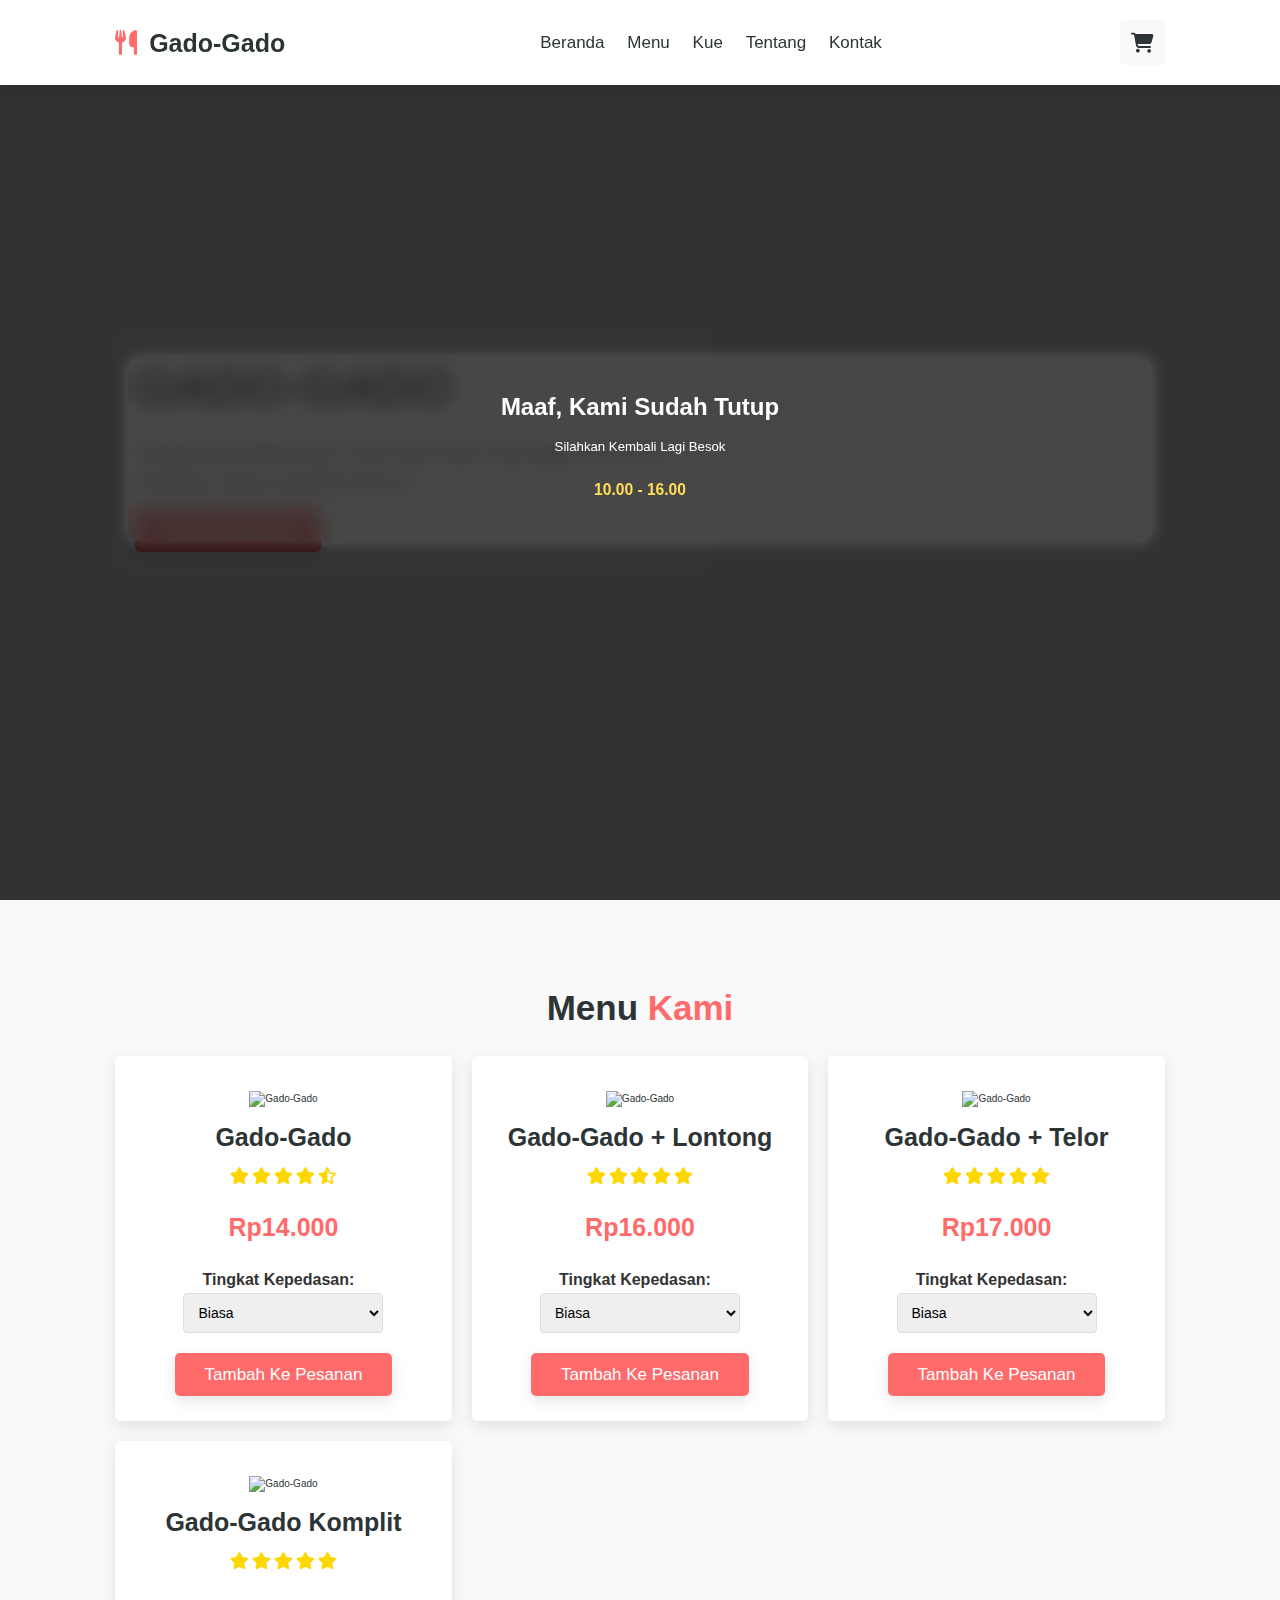
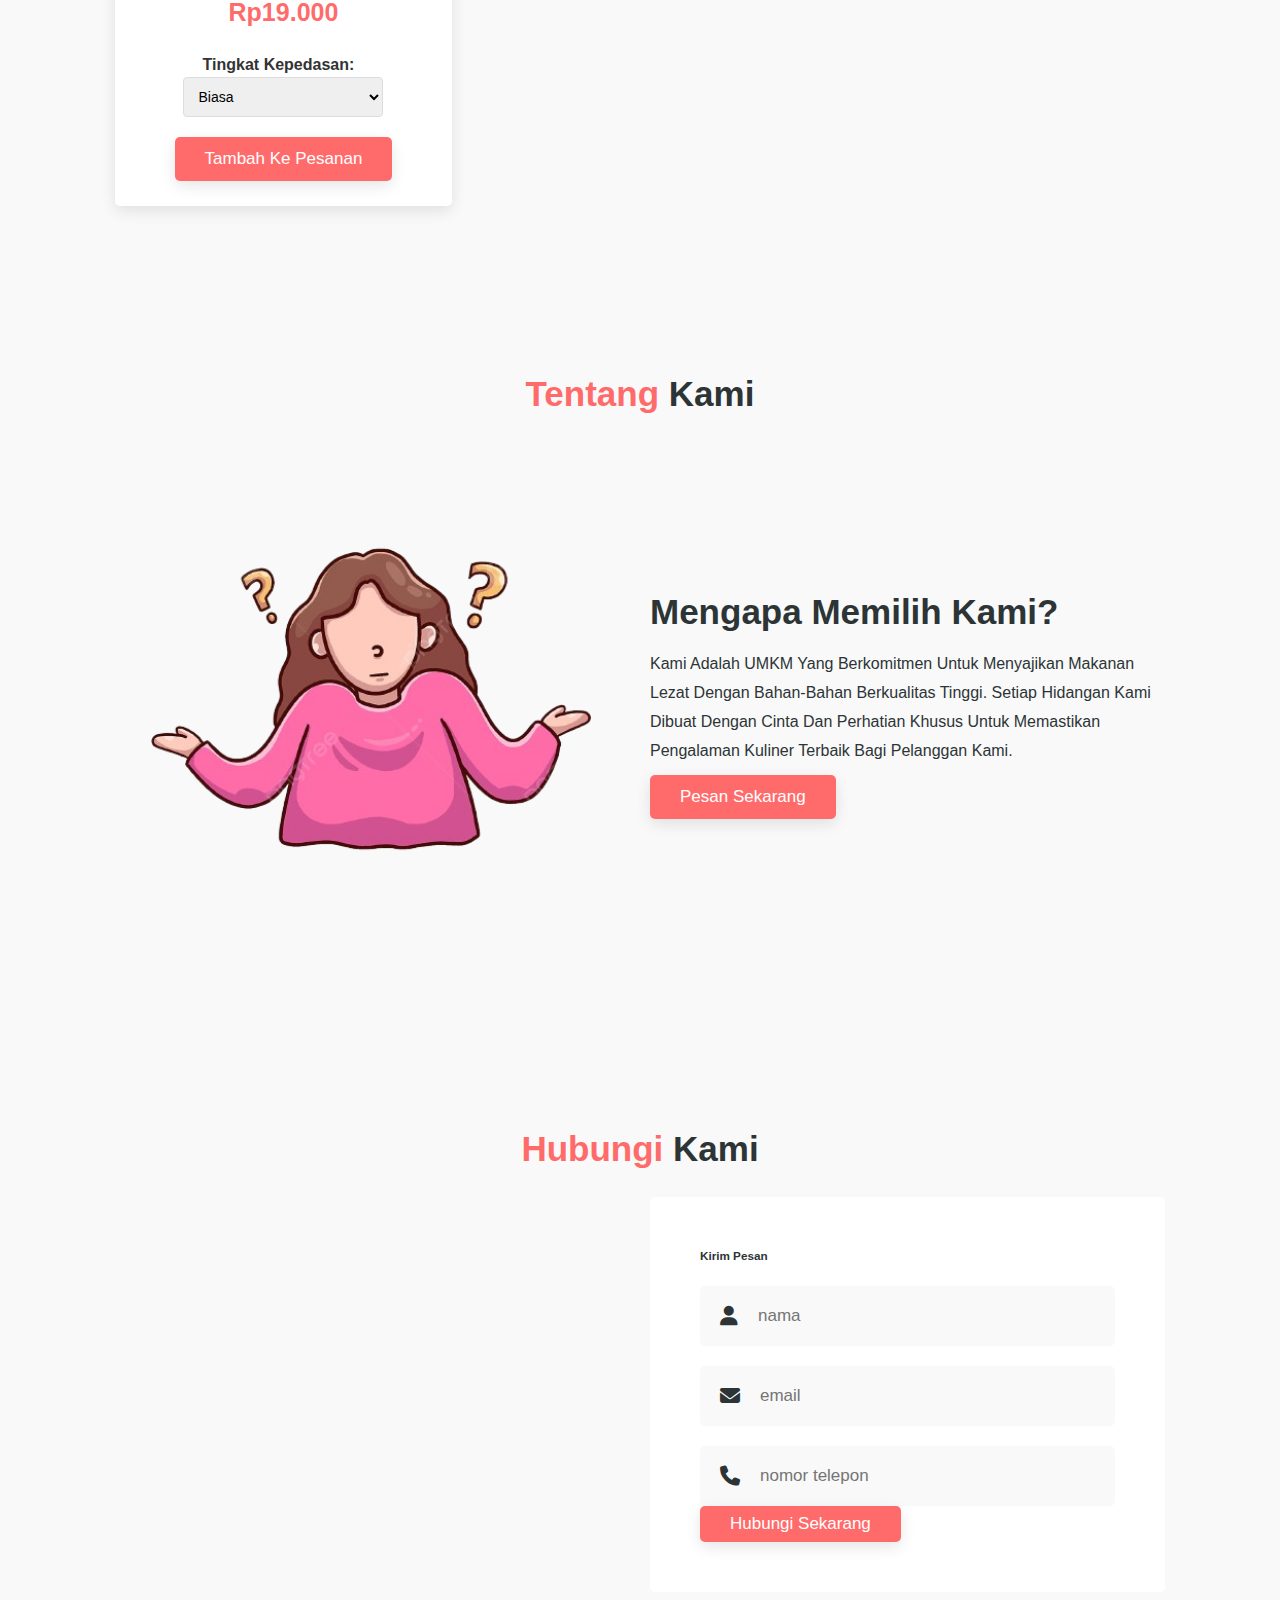
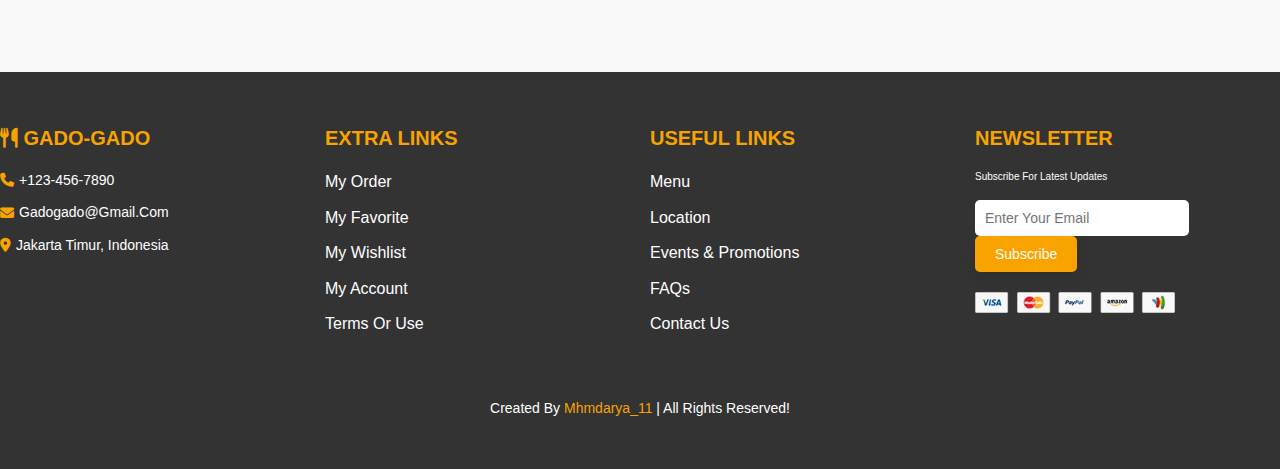
==== index.html @ 9bbdeed0 "update" ====
<!DOCTYPE html>
<html lang="id">
<head>
    <meta charset="UTF-8">
    <meta name="viewport" content="width=device-width, initial-scale=1.0">
    <title>Pesan Makanan via WhatsApp</title>
    <link rel="stylesheet" href="https://cdnjs.cloudflare.com/ajax/libs/font-awesome/6.5.1/css/all.min.css">
    <link rel="stylesheet" href="css/style.css">
</head>
<body>

    <div id="overlay" style="display: none; position: fixed; top: 0; left: 0; width: 100%; height: 100%; background: rgba(0, 0, 0, 0.8); z-index: 1000;">
        <div id="closed-message" style="position: absolute; top: 50%; left: 50%; transform: translate(-50%, -50%); text-align: center; color: white; padding: 30px; border-radius: 10px; background-color: rgba(255, 255, 255, 0.1); backdrop-filter: blur(10px); max-width: 90%; box-shadow: 0px 0px 15px rgba(255, 255, 255, 0.2);">
            <h2 style="font-size: 2em; margin-bottom: 10px;">Maaf, Kami sudah tutup</h2>
            <p style="font-size: 1.1em; margin-bottom: 20px;">Silahkan kembali lagi besok</p>
            <p style="font-size: 1.3em; font-weight: bold; color: #ffdd57; margin-bottom: 10px;">10.00 - 16.00</p>
        </div>
    </div>
    
    <header class="header">
        <a href="#" class="logo"> <i class="fas fa-utensils"></i> Gado-Gado </a>

        <nav class="navbar">
            <a href="#home">beranda</a>
            <a href="#menu">menu</a>
            <a href="kue.html">kue</a>
            <a href="#about">tentang</a>
            <a href="#contact">kontak</a>
        </nav>

        <div class="icons">
            <div id="menu-btn" class="fas fa-bars"></div>
            <div id="cart-btn" class="fas fa-shopping-cart"></div>
        </div>
    </header>

    <section class="home" id="home">
        <div class="content">
            <h3>Gado-Gado</h3>
            <p>
                "Bingung mau makan apa? Coba Gado-Gado yang segar dan penuh cita rasa, solusi lezat buat hari ini!
            </p>
            <a href="#menu" class="btn">pesan sekarang</a>
        </div>
    </section>

    <section class="menu" id="menu">
        <h1 class="heading"> menu <span>kami</span> </h1>
        <div class="box-container">
            <div class="box">
                <img src="https://akcdn.detik.net.id/visual/2017/10/18/fedd2600-3d99-4202-9dd0-6f33c12f75a2_169.jpg?w=720&q=90" alt="Gado-gado">
                <h3>gado-gado</h3>
                <div class="stars">
                    <i class="fas fa-star"></i>
                    <i class="fas fa-star"></i>
                    <i class="fas fa-star"></i>
                    <i class="fas fa-star"></i>
                    <i class="far fa-star-half-alt"></i>
                </div>
                <div class="price">Rp14.000</div>
                <div class="spicy-level">
                    <label for="gado-gado-spicy" class="spicy-label">Tingkat Kepedasan:</label>
                    <select id="gado-gado-spicy" class="spicy-select">
                        <option value="Biasa">Biasa</option>
                        <option value="Sedang">Sedang</option>
                        <option value="Pedas">Pedas</option>
                    </select>
                </div>
                <a class="btn" onclick="addToOrder('Gado-gado', 14000, 'gado-gado-spicy')">tambah ke pesanan</a>
            </div>

            

            

            <div class="box">
                <img src="https://akcdn.detik.net.id/visual/2017/10/18/fedd2600-3d99-4202-9dd0-6f33c12f75a2_169.jpg?w=720&q=90" alt="Gado-gado">
                <h3>gado-gado + lontong</h3>
                <div class="stars">
                    <i class="fas fa-star"></i>
                    <i class="fas fa-star"></i>
                    <i class="fas fa-star"></i>
                    <i class="fas fa-star"></i>
                    <i class="fas fa-star"></i>
                </div>
                <div class="price">Rp16.000</div>
                <div class="spicy-level">
                    <label for="gado-gado-lontong-spicy" class="spicy-label">Tingkat Kepedasan:</label>
                    <select id="gado-gado-lontong-spicy" class="spicy-select">
                        <option value="Biasa">Biasa</option>
                        <option value="Sedang">Sedang</option>
                        <option value="Pedas">Pedas</option>
                    </select>
                </div>
                <a class="btn" onclick="addToOrder('Gado-gado + lontong', 16000, 'gado-gado-lontong-spicy')">tambah ke pesanan</a>
            </div>


            <div class="box">
                <img src="https://akcdn.detik.net.id/visual/2017/10/18/fedd2600-3d99-4202-9dd0-6f33c12f75a2_169.jpg?w=720&q=90" alt="Gado-gado">
                <h3>gado-gado + telor</h3>
                <div class="stars">
                    <i class="fas fa-star"></i>
                    <i class="fas fa-star"></i>
                    <i class="fas fa-star"></i>
                    <i class="fas fa-star"></i>
                    <i class="fas fa-star"></i>
                </div>
                <div class="price">Rp17.000</div>
                <div class="spicy-level">
                    <label for="gado-gado-telor-spicy" class="spicy-label">Tingkat Kepedasan:</label>
                    <select id="gado-gado-telor-spicy" class="spicy-select">
                        <option value="Biasa">Biasa</option>
                        <option value="Sedang">Sedang</option>
                        <option value="Pedas">Pedas</option>
                    </select>
                </div>
                <a class="btn" onclick="addToOrder('Gado-gado + telor', 17000, 'gado-gado-telor-spicy')">tambah ke pesanan</a>
            </div>


            <div class="box">
                <img src="https://akcdn.detik.net.id/visual/2017/10/18/fedd2600-3d99-4202-9dd0-6f33c12f75a2_169.jpg?w=720&q=90" alt="Gado-gado">
                <h3>gado-gado komplit</h3>
                <div class="stars">
                    <i class="fas fa-star"></i>
                    <i class="fas fa-star"></i>
                    <i class="fas fa-star"></i>
                    <i class="fas fa-star"></i>
                    <i class="fas fa-star"></i>
                </div>
                <div class="price">Rp19.000</div>
                <div class="spicy-level">
                    <label for="gado-gado-komplit-spicy" class="spicy-label">Tingkat Kepedasan:</label>
                    <select id="gado-gado-komplit-spicy" class="spicy-select">
                        <option value="Biasa">Biasa</option>
                        <option value="Sedang">Sedang</option>
                        <option value="Pedas">Pedas</option>
                    </select>
                </div>
                <a class="btn" onclick="addToOrder('Gado-gado komplit', 19000, 'gado-gado-komplit-spicy')">tambah ke pesanan</a>
            </div>            
            
        </div>
    </section>

    <section class="about" id="about">
        <h1 class="heading"> <span>tentang</span> kami </h1>
        <div class="row">
            <div class="image">
                <img src="images/why.png" alt="Tentang Kami">
            </div>
            <div class="content">
                <h3>mengapa memilih kami?</h3>
                <p>Kami adalah UMKM yang berkomitmen untuk menyajikan makanan lezat dengan bahan-bahan berkualitas tinggi. Setiap hidangan kami dibuat dengan cinta dan perhatian khusus untuk memastikan pengalaman kuliner terbaik bagi pelanggan kami.</p>
                <a href="#menu" class="btn">pesan sekarang</a>
            </div>
        </div>
    </section>

    <section class="contact" id="contact">
        <h1 class="heading"> <span>hubungi</span> kami </h1>
        <div class="row">
            <iframe class="map" src="https://www.google.com/maps/embed?pb=!1m18!1m12!1m3!1d991.3776062669901!2d106.86660892838218!3d-6.327839999602199!2m3!1f0!2f0!3f0!3m2!1i1024!2i768!4f13.1!3m3!1m2!1s0x2e69ed087a8f612b%3A0xa5cb6192032db072!2sJl.%20H.%20Marjuki%2040-66%2C%20RT.9%2FRW.8%2C%20Susukan%2C%20Kec.%20Ciracas%2C%20Kota%20Jakarta%20Timur%2C%20Daerah%20Khusus%20Ibukota%20Jakarta%2013750!5e0!3m2!1sid!2sid!4v1731489256980!5m2!1sid!2sid" allowfullscreen="" loading="lazy"></iframe>
            <form action="">
                <h3>kirim pesan</h3>
                <div class="inputBox">
                    <span class="fas fa-user"></span>
                    <input type="text" placeholder="nama">
                </div>
                <div class="inputBox">
                    <span class="fas fa-envelope"></span>
                    <input type="email" placeholder="email">
                </div>
                <div class="inputBox">
                    <span class="fas fa-phone"></span>
                    <input type="number" placeholder="nomor telepon">
                </div>
                <input type="submit" value="hubungi sekarang" class="btn">
            </form>
        </div>
    </section>

    <div id="order-modal" class="modal">
        <div class="modal-content">
            <h2>Ringkasan Pesanan</h2>
            <div id="order-summary"></div>
            <input type="text" id="customer-name" placeholder="Masukkan nama Anda" required>
            <button id="send-order" class="btn">Kirim Pesanan</button>
        </div>
    </div>

    <!-- Modal Notifikasi -->
    <div id="notification-modal" class="modal" style="display: none;">
        <div class="modal-content">
            <p>Apakah Anda yakin ingin mengirim pesanan ini?</p>
            <button id="confirm-send" class="confirm-button">Ya, Kirim</button>
            <button id="cancel-send" class="cancel-button">Batal</button>
        </div>
    </div>

    <section class="footer">

        <div class="box-container">

            <div class="box">
                <h3><i class="fas fa-utensils"></i> Gado-Gado</h3>
                <a href="#" class="links"> <i class="fas fa-phone"></i> +123-456-7890</a>
                <a href="#" class="links"> <i class="fas fa-envelope"></i> gadogado@gmail.com</a>
                <a href="#" class="links"> <i class="fas fa-map-marker-alt"></i> Jakarta Timur, Indonesia</a>
            </div>

            <div class="box">
                <h3>extra links</h3>
                <a href="#">my order</a>
                <a href="#">my favorite</a>
                <a href="#">my wishlist</a>
                <a href="#">my account</a>
                <a href="#">terms or use</a>
            </div>

            <div class="box">
                <h3>useful links</h3>
                <a href="#">menu</a>
                <a href="#">location</a>
                <a href="#">events & promotions</a>
                <a href="#">FAQs</a>
                <a href="#">contact us</a>
            </div>

            <div class="box">
                <h3>newsletter</h3>
                <p>subscribe for latest updates</p>
                <form action="">
                    <input type="email" placeholder="enter your email">
                    <input type="submit" value="subscribe" class="btn">
                </form>
                <img src="images/payment.png" class="payment" alt="">
            </div>

        </div>

        <div class="credit"> created by <span>mhmdarya_11</span> | all rights reserved! </div>

    </section>


   <script src="js/script.js"></script>

</body>
</html>
---- css/style.css ----
:root {
    --primary-color: #ff6b6b;
    --secondary-color: #4ecdc4;
    --text-color: #2d3436;
    --bg-color: #f9f9f9;
    --white: #ffffff;
    --box-shadow: 0 0.5rem 1.5rem rgba(0, 0, 0, 0.1);
}

* {
    font-family: 'Poppins', sans-serif;
    margin: 0;
    padding: 0;
    box-sizing: border-box;
    outline: none;
    border: none;
    text-decoration: none;
    text-transform: capitalize;
    transition: all 0.2s linear;
}

html {
    font-size: 62.5%;
    overflow-x: hidden;
    scroll-behavior: smooth;
    scroll-padding-top: 6.5rem;
}

body {
    background: var(--bg-color);
    color: var(--text-color);
    line-height: 1.6;
}

section {
    padding: 8rem 9%;
}

.heading {
    text-align: center;
    font-size: 3.5rem;
    padding-bottom: 2rem;
    color: var(--text-color);
}

.heading span {
    color: var(--primary-color);
}

.btn {
    display: inline-block;
    padding: 0.8rem 3rem;
    font-size: 1.7rem;
    color: var(--white);
    background: var(--primary-color);
    border-radius: 0.5rem;
    cursor: pointer;
    box-shadow: var(--box-shadow);
}

.btn:hover {
    background: var(--secondary-color);
    letter-spacing: 0.1rem;
}

.header {
    position: fixed;
    top: 0;
    left: 0;
    right: 0;
    z-index: 1000;
    background: var(--white);
    box-shadow: var(--box-shadow);
    display: flex;
    align-items: center;
    justify-content: space-between;
    padding: 2rem 9%;
}

.header .logo {
    font-size: 2.5rem;
    font-weight: bolder;
    color: var(--text-color);
}

.header .logo i {
    color: var(--primary-color);
    padding-right: 0.5rem;
}

.header .navbar a {
    font-size: 1.7rem;
    color: var(--text-color);
    margin-left: 2rem;
}

.header .navbar a:hover {
    color: var(--primary-color);
}

.header .icons div {
    height: 4.5rem;
    width: 4.5rem;
    line-height: 4.5rem;
    font-size: 2rem;
    background: var(--bg-color);
    color: var(--text-color);
    border-radius: 0.5rem;
    margin-left: 0.3rem;
    cursor: pointer;
    text-align: center;
}

.header .icons div:hover {
    color: var(--white);
    background: var(--primary-color);
}

#menu-btn {
    display: none;
}

.home {
    display: flex;
    align-items: center;
    min-height: 100vh;
    background: url('https://img.freepik.com/premium-photo/cooking-banner-background-with-spices-vegetables-top-view-free-space-your-text_187166-44335.jpg') no-repeat;
    background-size: cover;
    background-position: center;
}

.home .content {
    max-width: 60rem;
    padding: 2rem;
    background: rgba(255, 255, 255, 0.8);
    border-radius: 1rem;
}

.home .content h3 {
    font-size: 5rem;
    color: var(--text-color);
    text-transform: uppercase;
}

.home .content p {
    font-size: 1.7rem;
    color: var(--text-color);
    padding: 1rem 0;
    line-height: 1.8;
}

.menu .box-container {
    display: grid;
    grid-template-columns: repeat(auto-fit, minmax(30rem, 1fr));
    gap: 2rem;
}

.menu .box-container .box {
    background: var(--white);
    border-radius: 0.5rem;
    box-shadow: var(--box-shadow);
    padding: 2.5rem;
    text-align: center;
}

.menu .box-container .box:hover {
    transform: translateY(-1rem);
}

.menu .box-container .box img {
    height: 15rem;
    margin: 1rem 0;
}

.menu .box-container .box h3 {
    font-size: 2.5rem;
    color: var(--text-color);
}

.menu .box-container .box .stars {
    padding: 1rem 0;
}

.menu .box-container .box .stars i {
    font-size: 1.7rem;
    color: gold;
}

.menu .box-container .box .price {
    font-size: 2.5rem;
    color: var(--primary-color);
    font-weight: bolder;
    margin: 1rem 0;
}

.about .row {
    display: flex;
    flex-wrap: wrap;
    gap: 2rem;
    align-items: center;
}

.about .row .image {
    flex: 1 1 45rem;
}

.about .row .image img {
    width: 100%;
    border-radius: 0.5rem;
}

.about .row .content {
    flex: 1 1 45rem;
}

.about .row .content h3 {
    font-size: 3.5rem;
    color: var(--text-color);
}

.about .row .content p {
    font-size: 1.6rem;
    color: var(--text-color);
    padding: 1rem 0;
    line-height: 1.8;
}

.contact .row {
    display: flex;
    flex-wrap: wrap;
    gap: 2rem;
}

.contact .row .map {
    flex: 1 1 45rem;
    width: 100%;
    border-radius: 0.5rem;
}

.contact .row form {
    flex: 1 1 45rem;
    background: var(--white);
    border-radius: 0.5rem;
    padding: 5rem;
}

.contact .row form .inputBox {
    display: flex;
    align-items: center;
    margin-top: 2rem;
    background: var(--bg-color);
    border-radius: 0.5rem;
}

.contact .row form .inputBox span {
    color: var(--text-color);
    font-size: 2rem;
    padding-left: 2rem;
}

.contact .row form .inputBox input {
    width: 100%;
    padding: 2rem;
    font-size: 1.7rem;
    color: var(--text-color);
    text-transform: none;
    background: none;
}

.modal {
    display: none;
    position: fixed;
    z-index: 1001;
    left: 0;
    top: 0;
    width: 100%;
    height: 100%;
    overflow: auto;
    background-color: rgba(0,0,0,0.4);
}

.modal-content {
    background-color: var(--white);
    margin: 15% auto;
    padding: 2rem;
    border-radius: 0.5rem;
    box-shadow: var(--box-shadow);
    width: 80%;
    max-width: 50rem;
}

#order-summary {
    margin-bottom: 2rem;
}

#customer-name {
    width: 100%;
    padding: 1rem;
    margin-bottom: 1rem;
    border: 1px solid #ddd;
    border-radius: 0.5rem;
    font-size: 1.6rem;
}

#send-order {
    width: 100%;
    padding: 1rem;
    background-color: var(--primary-color);
    color: var(--white);
    border: none;
    border-radius: 0.5rem;
    cursor: pointer;
    font-size: 1.6rem;
}

#send-order:hover {
    background-color: var(--secondary-color);
}

@media (max-width: 991px) {
    html {
        font-size: 55%;
    }
    .header {
        padding: 2rem;
    }
    section {
        padding: 2rem;
    }
}

@media (max-width: 768px) {
    #menu-btn {
        display: inline-block;
    }
    .header .navbar {
        position: absolute;
        top: 110%;
        right: -110%;
        width: 30rem;
        box-shadow: var(--box-shadow);
        border-radius: 0.5rem;
        background: var(--white);
    }
    .header .navbar.active {
        right: 2rem;
        transition: 0.4s linear;
    }
    .header .navbar a {
        font-size: 2rem;
        margin: 2rem 2.5rem;
        display: block;
    }
    .home .content {
        text-align: center;
    }
}

@media (max-width: 450px) {
    html {
        font-size: 50%;
    }
}

.modal {
display: none;
position: fixed;
top: 0;
left: 0;
width: 100%;
height: 100%;
background-color: rgba(0, 0, 0, 0.5);
z-index: 1000;
}

.modal-content {
background-color: white;
padding: 20px;
border-radius: 8px;
text-align: center;
max-width: 400px;
width: 100%;
}

.button-container {
margin-top: 20px;
display: flex;
justify-content: space-around;
}

.confirm-button {
background-color: #28a745;
color: white;
border: none;
padding: 10px 20px;
border-radius: 4px;
cursor: pointer;
font-size: 16px;
}

.confirm-button:hover {
background-color: #218838;
}

.cancel-button {
background-color: #dc3545;
color: white;
border: none;
padding: 10px 20px;
border-radius: 4px;
cursor: pointer;
font-size: 16px;
}

.cancel-button:hover {
background-color: #c82333;
}


/* Spicy Level Container */
.spicy-level {
margin: 20px 0;
font-family: 'Poppins', sans-serif;
}

/* Label */
.spicy-label {
font-size: 16px;
color: #333;
margin-right: 10px;
font-weight: 600;
}

/* Select Box */
.spicy-select {
font-size: 14px;
padding: 10px;
border-radius: 4px;
border: 1px solid #ddd;
width: 200px;
cursor: pointer;
transition: all 0.3s ease;
}

.spicy-select:hover {
border-color: #888;
}

.spicy-select:focus {
outline: none;
border-color: #5cb85c;
}

/* Option Styles */
.spicy-select option {
padding: 10px;
font-size: 14px;
}



/* Footer Section */
.footer {
background-color: #333;
color: #fff;
padding: 50px 0;
font-family: 'Poppins', sans-serif;
text-align: center;
}

.footer .box-container {
display: flex;
justify-content: space-between;
flex-wrap: wrap;
gap: 20px;
margin-bottom: 30px;
}

.footer .box {
flex: 1 1 250px;
margin-bottom: 20px;
text-align: left;
}

.footer .box h3 {
font-size: 20px;
margin-bottom: 15px;
font-weight: 600;
text-transform: uppercase;
color: #f8a300;
}

.footer .box a {
color: #fff;
font-size: 16px;
text-decoration: none;
margin-bottom: 10px;
display: block;
transition: color 0.3s ease;
}

.footer .box a:hover {
color: #f8a300;
}

.footer .box .links {
font-size: 14px;
display: flex;
align-items: center;
gap: 5px;
}

.footer .box .links i {
color: #f8a300;
}

.footer .box form {
margin-top: 15px;
}

.footer .box input[type="email"] {
width: 70%;
padding: 10px;
margin-right: 10px;
border: none;
border-radius: 5px;
font-size: 14px;
}

.footer .box input[type="submit"] {
padding: 10px 20px;
background-color: #f8a300;
color: #fff;
border: none;
border-radius: 5px;
font-size: 14px;
cursor: pointer;
transition: background-color 0.3s ease;
}

.footer .box input[type="submit"]:hover {
background-color: #ffb74d;
}

.footer .payment {
margin-top: 20px;
width: 100%;
max-width: 200px;
}

.footer .credit {
margin-top: 30px;
font-size: 14px;
color: #fff;
}

.footer .credit span {
color: #f8a300;
}

/* Responsive Design */
@media (max-width: 768px) {
.footer .box-container {
flex-direction: column;
align-items: center;
}

.footer .box {
text-align: center;
margin-bottom: 20px;
}

.footer .box input[type="email"] {
width: 100%;
margin-bottom: 10px;
}

.footer .box input[type="submit"] {
width: 100%;
}
}


/* Overlay Styling */
#overlay {
display: none; /* Hidden by default */
position: fixed;
top: 0;
left: 0;
width: 100vw;
height: 100vh;
background: rgba(0, 0, 0, 0.85);
z-index: 9999;
pointer-events: all; /* Block interactions */
}

#closed-message {
position: absolute;
top: 50%;
left: 50%;
transform: translate(-50%, -50%);
text-align: center;
color: #fff;
background: rgba(0, 0, 0, 0.9);
padding: 30px;
border-radius: 8px;
font-size: 1.2em;
width: 80%;
max-width: 400px;
box-shadow: 0px 4px 8px rgba(0, 0, 0, 0.3);
}
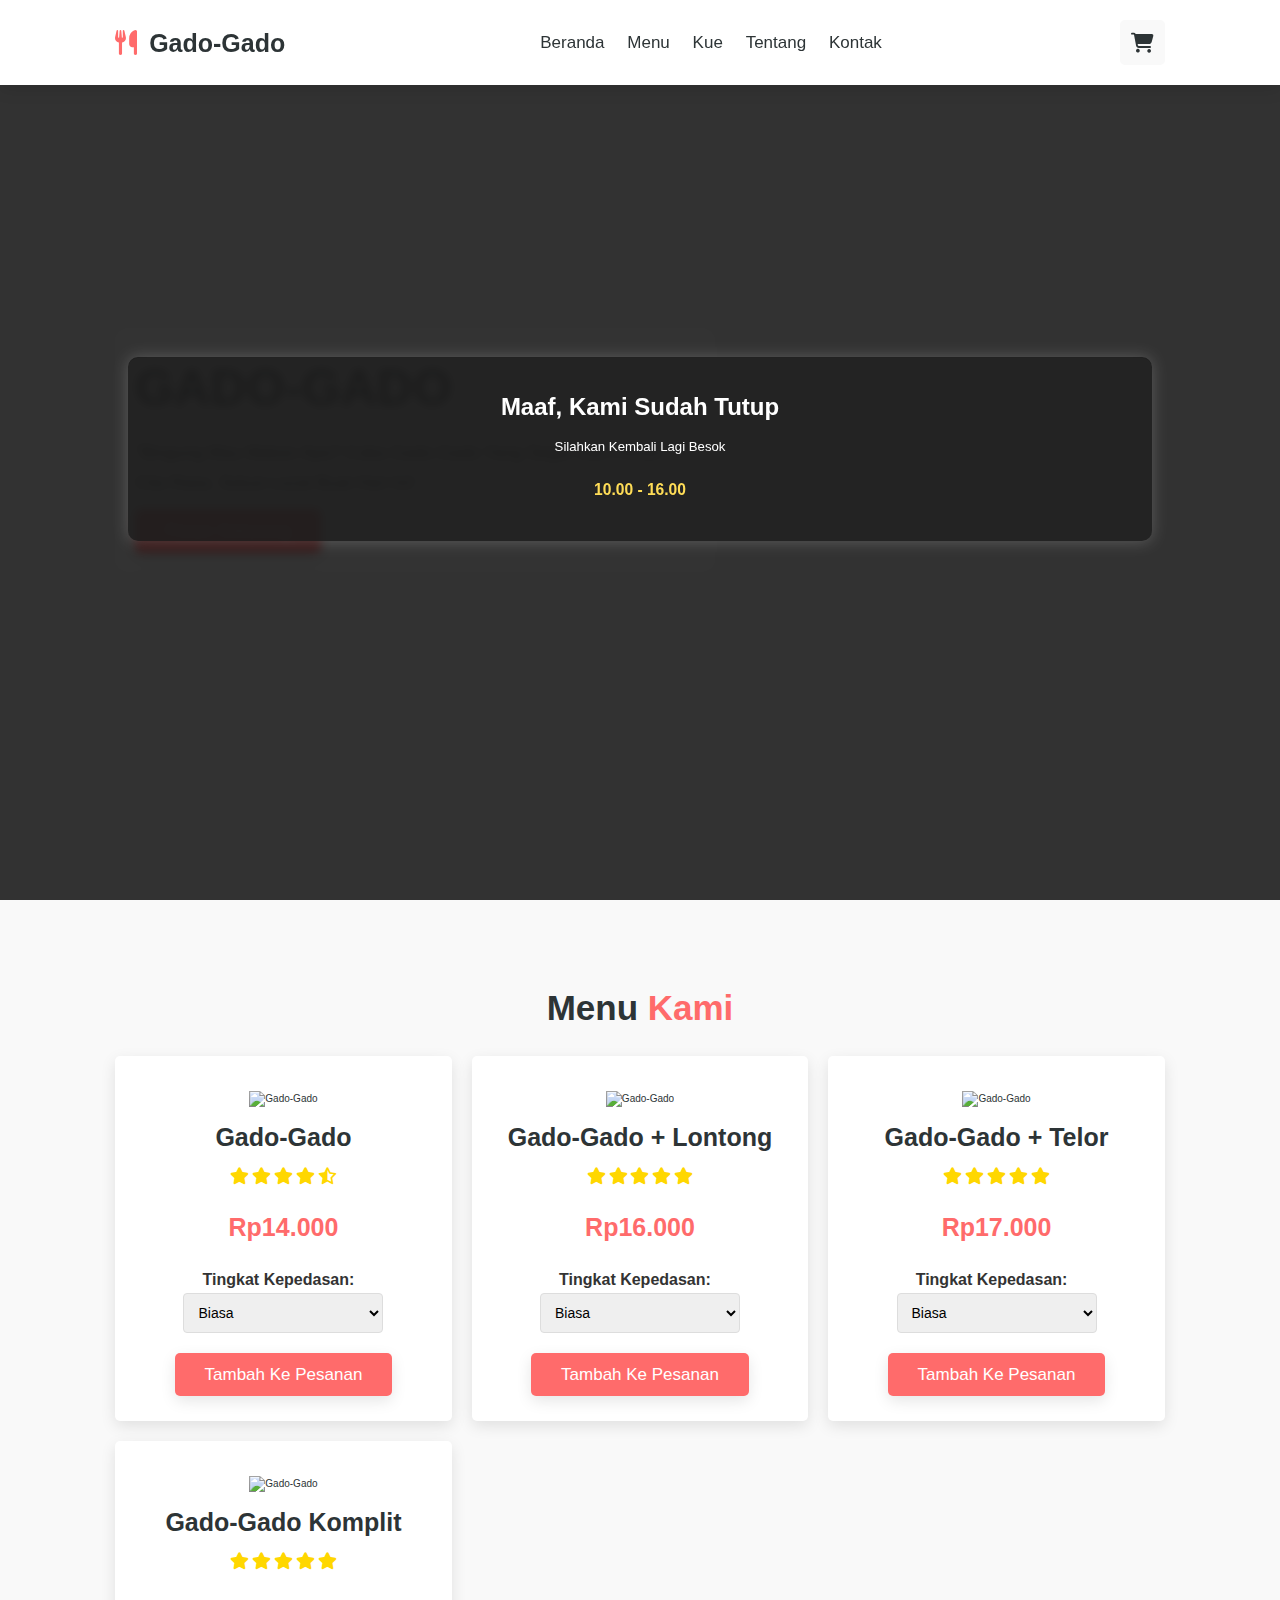
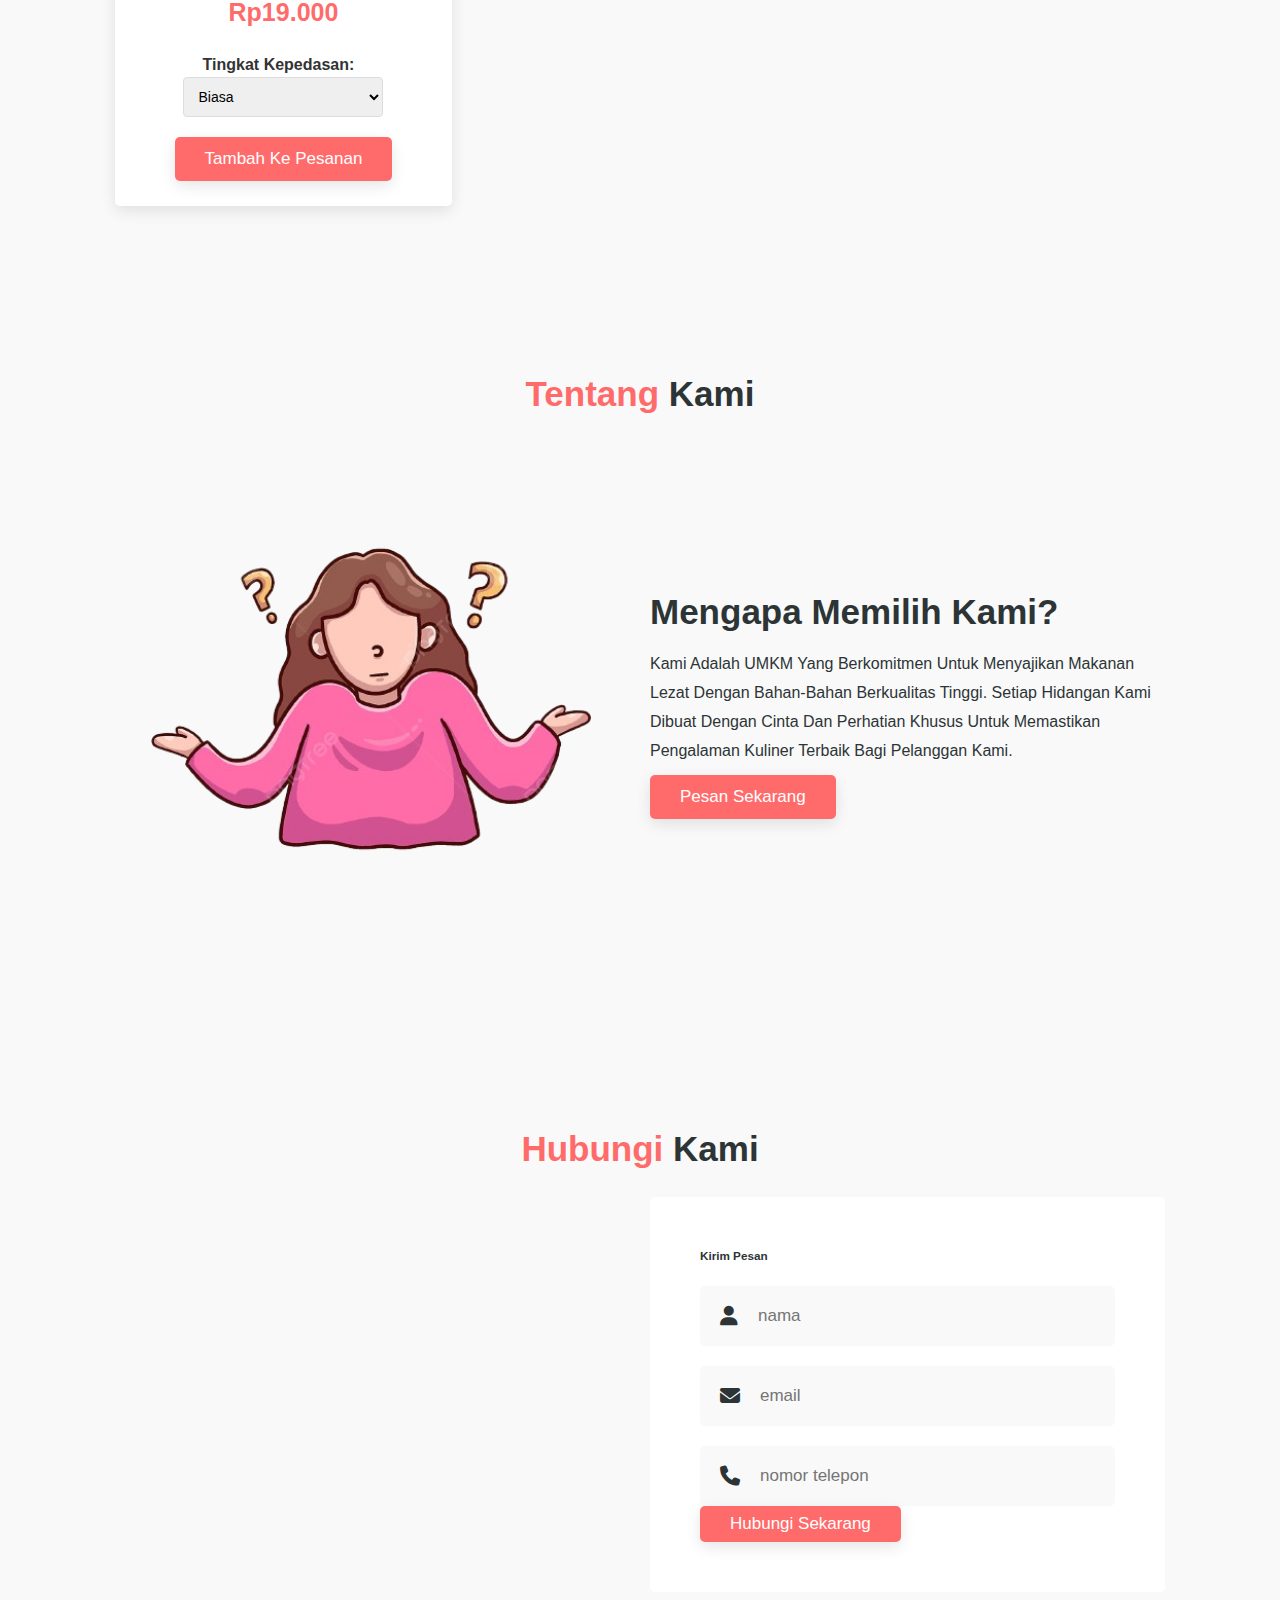
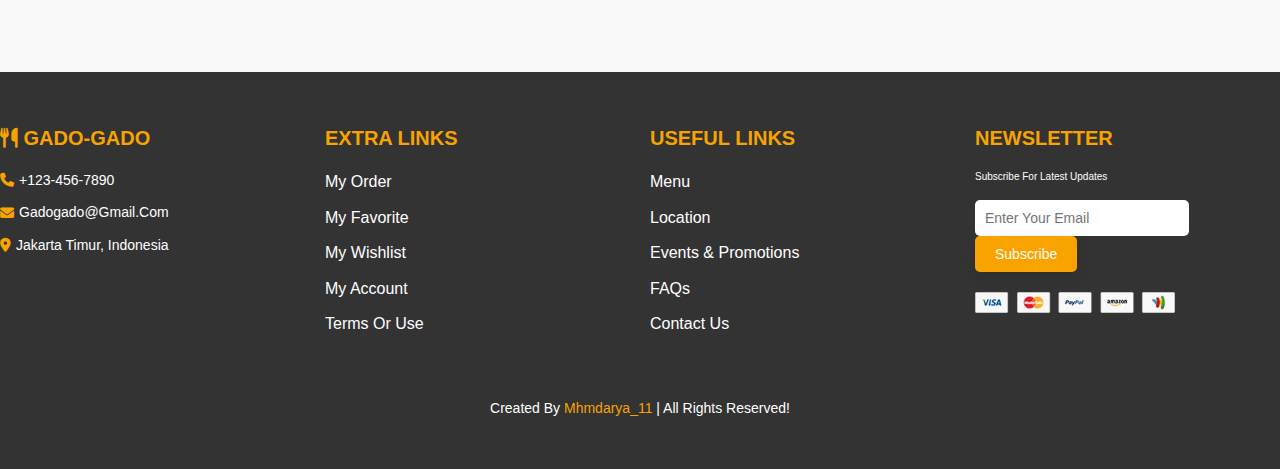
==== commit 60cb3a18: "update new" ====
--- a/index.html
+++ b/index.html
@@ -9,10 +9,10 @@
 </head>
 <body>
 
-    <div id="overlay" style="display: none; position: fixed; top: 0; left: 0; width: 100%; height: 100%; background: rgba(0, 0, 0, 0.8); z-index: 1000;">
+    <div id="overlay" style="display: none; position: fixed; top: 0; left: 0; width: 100%; height: 100%; background: rgba(0, 0, 0, 0.8); z-index: 1000; backdrop-filter: blur(5px);">
         <div id="closed-message" style="position: absolute; top: 50%; left: 50%; transform: translate(-50%, -50%); text-align: center; color: white; padding: 30px; border-radius: 10px; background-color: rgba(255, 255, 255, 0.1); backdrop-filter: blur(10px); max-width: 90%; box-shadow: 0px 0px 15px rgba(255, 255, 255, 0.2);">
-            <h2 style="font-size: 2em; margin-bottom: 10px;">Maaf, Kami sudah tutup</h2>
-            <p style="font-size: 1.1em; margin-bottom: 20px;">Silahkan kembali lagi besok</p>
+            <h2 style="font-size: 2em; margin-bottom: 10px;">Maaf, Kami Sudah Tutup</h2>
+            <p style="font-size: 1.1em; margin-bottom: 20px;">Silahkan Kembali Lagi Besok</p>
             <p style="font-size: 1.3em; font-weight: bold; color: #ffdd57; margin-bottom: 10px;">10.00 - 16.00</p>
         </div>
     </div>
--- a/css/style.css
+++ b/css/style.css
@@ -30,6 +30,10 @@
     background: var(--bg-color);
     color: var(--text-color);
     line-height: 1.6;
+}
+
+body.no-scroll {
+    overflow: hidden;
 }
 
 section {
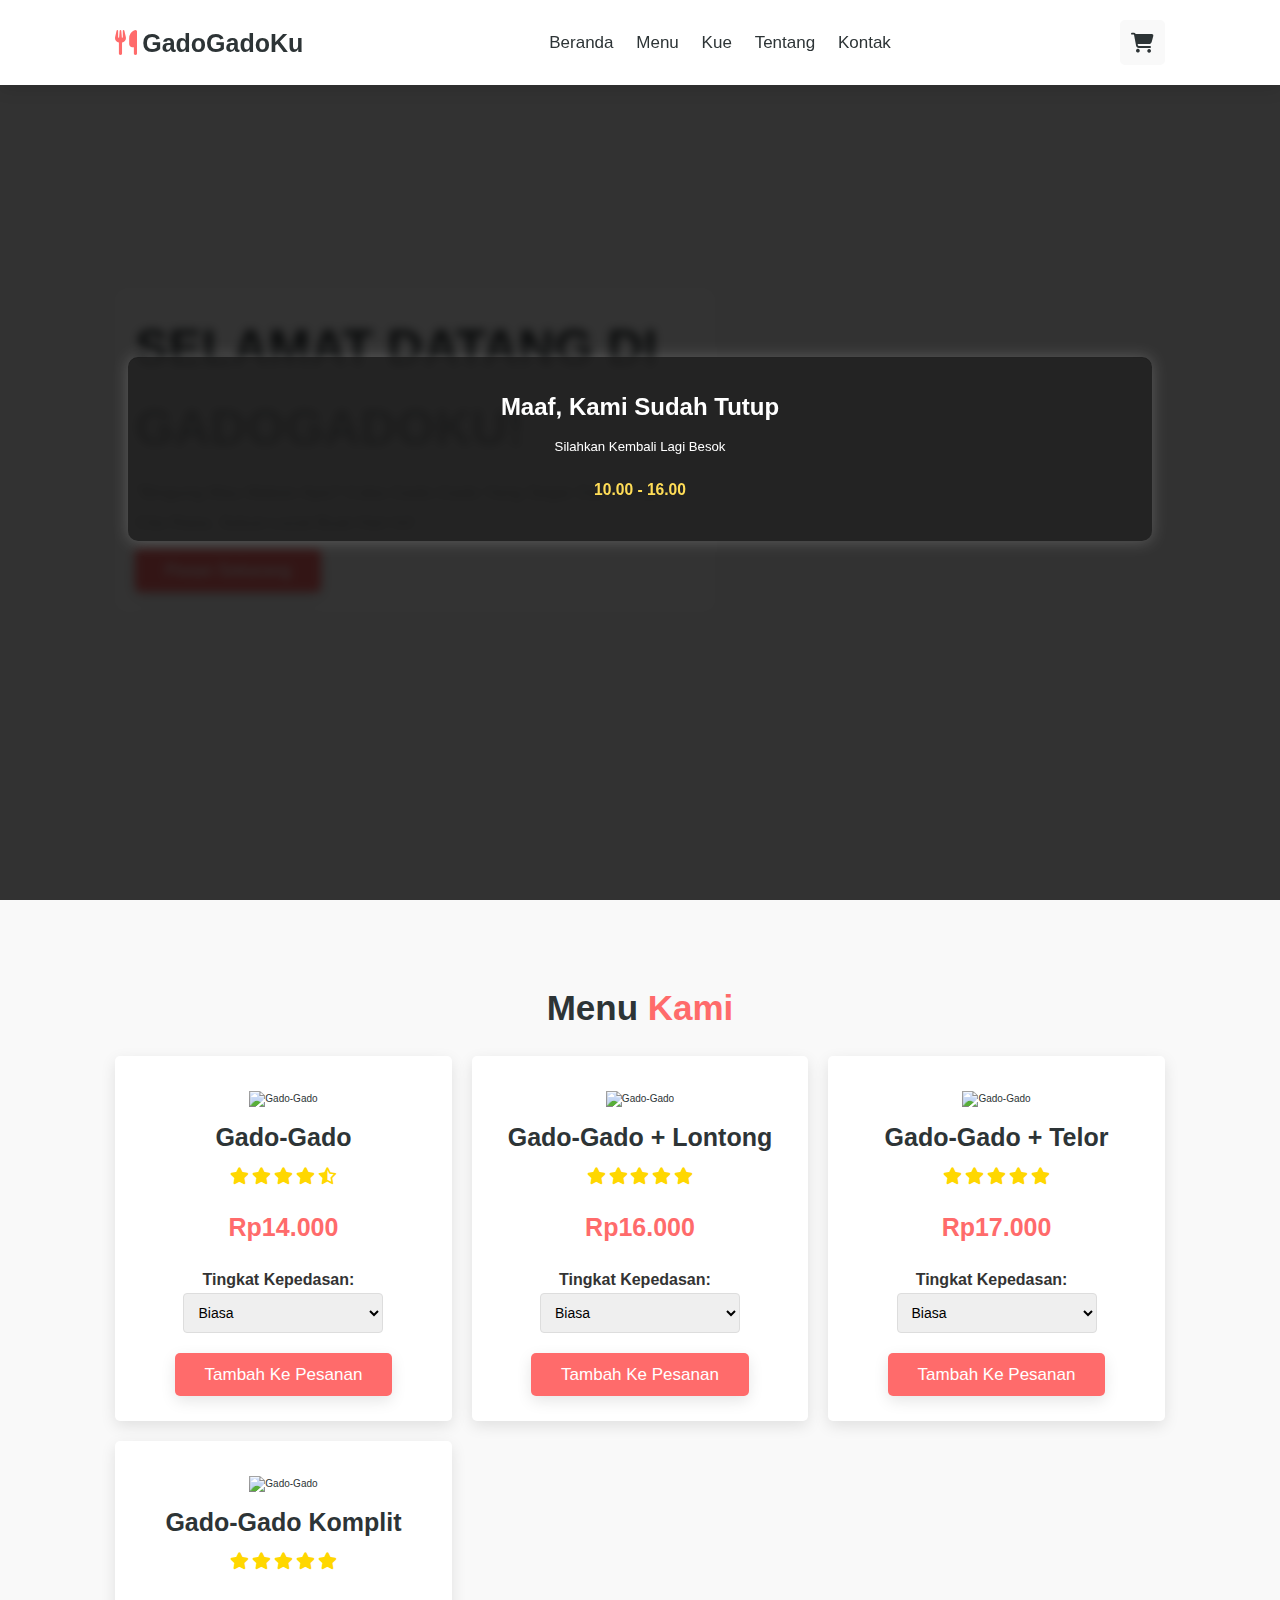
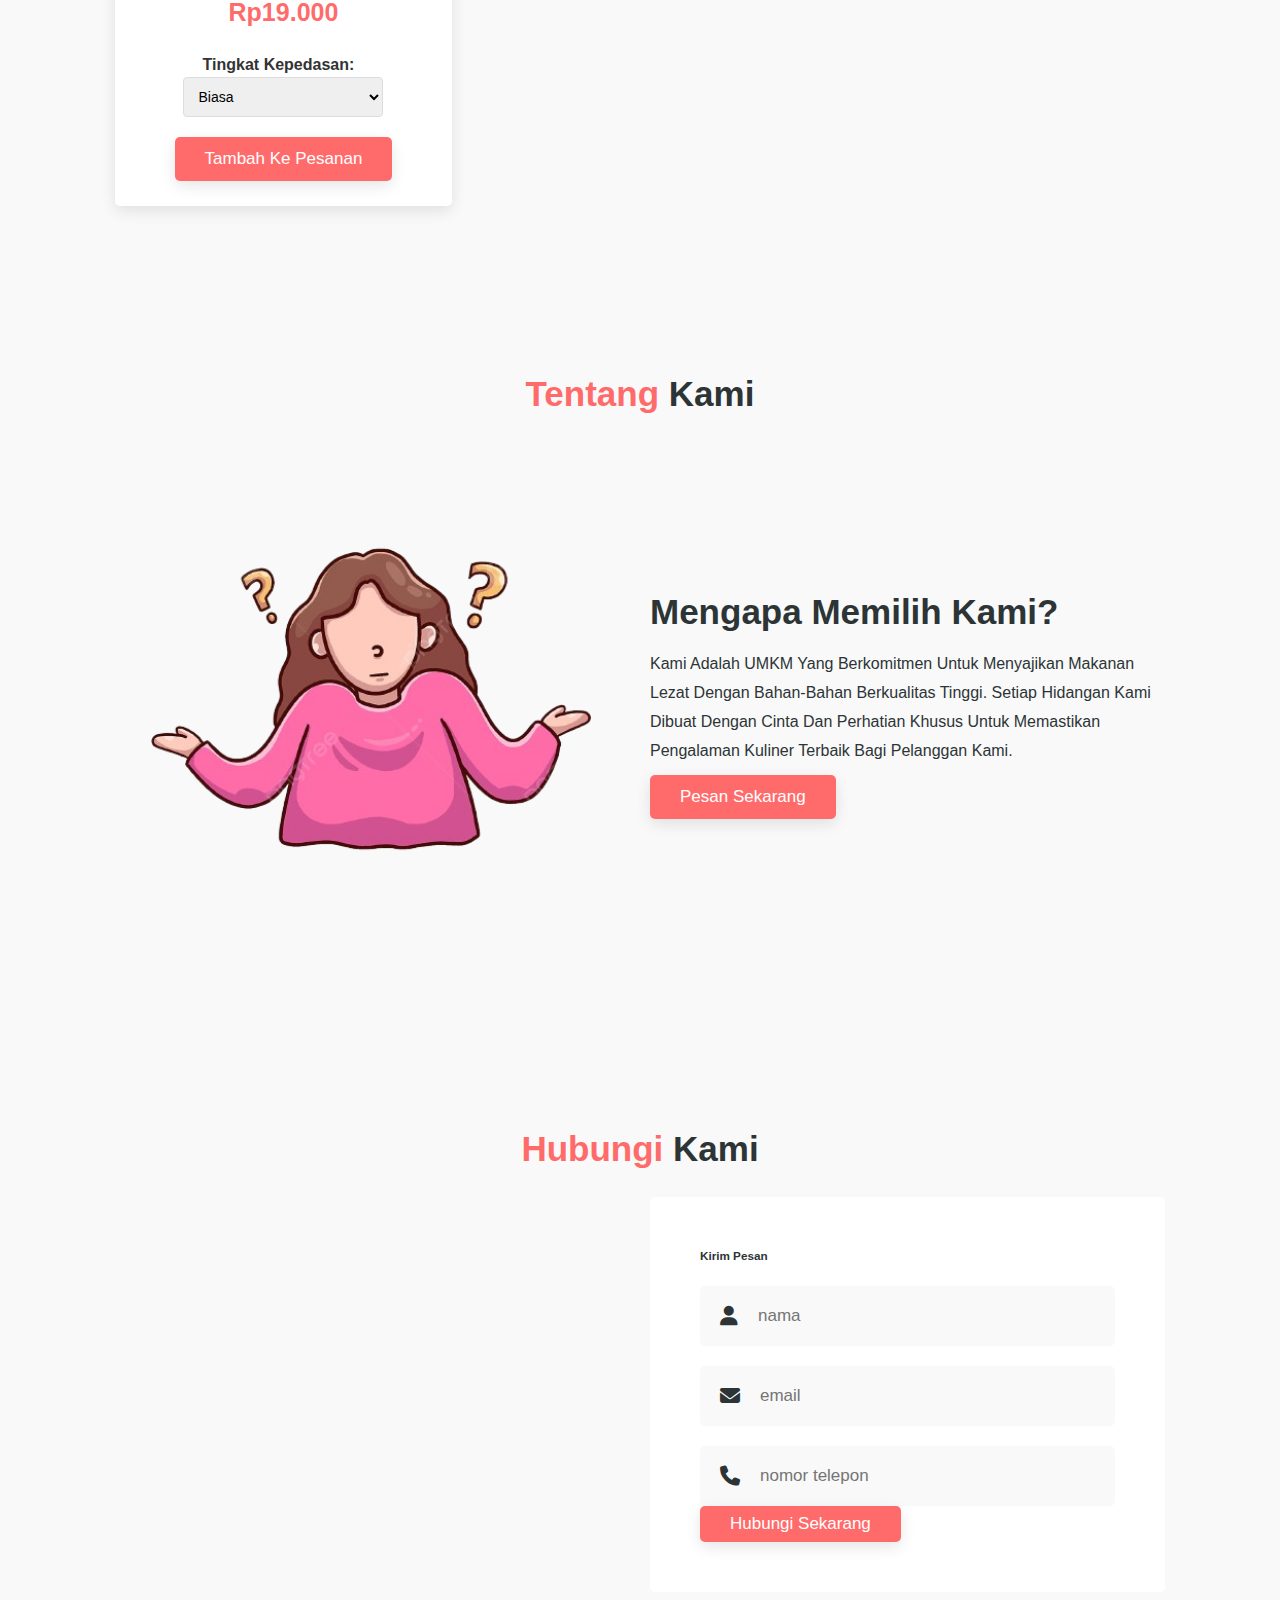
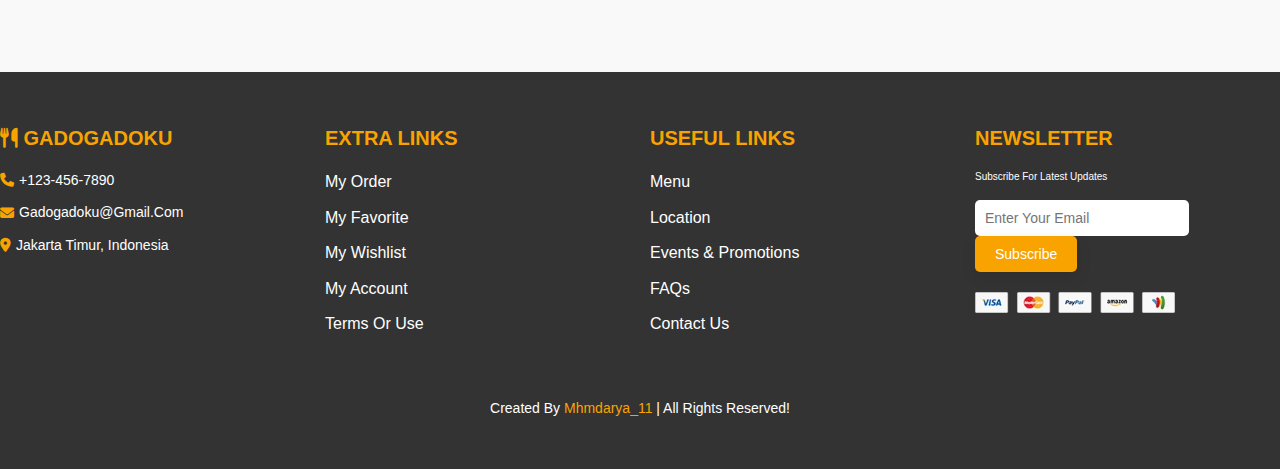
==== commit 592f51e8: "update" ====
--- a/index.html
+++ b/index.html
@@ -18,7 +18,7 @@
     </div>
     
     <header class="header">
-        <a href="#" class="logo"> <i class="fas fa-utensils"></i> Gado-Gado </a>
+        <a href="#" class="logo"> <i class="fas fa-utensils"></i>GadoGadoKu </a>
 
         <nav class="navbar">
             <a href="#home">beranda</a>
@@ -36,7 +36,7 @@
 
     <section class="home" id="home">
         <div class="content">
-            <h3>Gado-Gado</h3>
+            <h3>Selamat Datang di GadoGadoKu!</h3>
             <p>
                 "Bingung mau makan apa? Coba Gado-Gado yang segar dan penuh cita rasa, solusi lezat buat hari ini!
             </p>
@@ -204,9 +204,9 @@
         <div class="box-container">
 
             <div class="box">
-                <h3><i class="fas fa-utensils"></i> Gado-Gado</h3>
+                <h3><i class="fas fa-utensils"></i> GadoGadoKu</h3>
                 <a href="#" class="links"> <i class="fas fa-phone"></i> +123-456-7890</a>
-                <a href="#" class="links"> <i class="fas fa-envelope"></i> gadogado@gmail.com</a>
+                <a href="#" class="links"> <i class="fas fa-envelope"></i> gadogadoku@gmail.com</a>
                 <a href="#" class="links"> <i class="fas fa-map-marker-alt"></i> Jakarta Timur, Indonesia</a>
             </div>
 
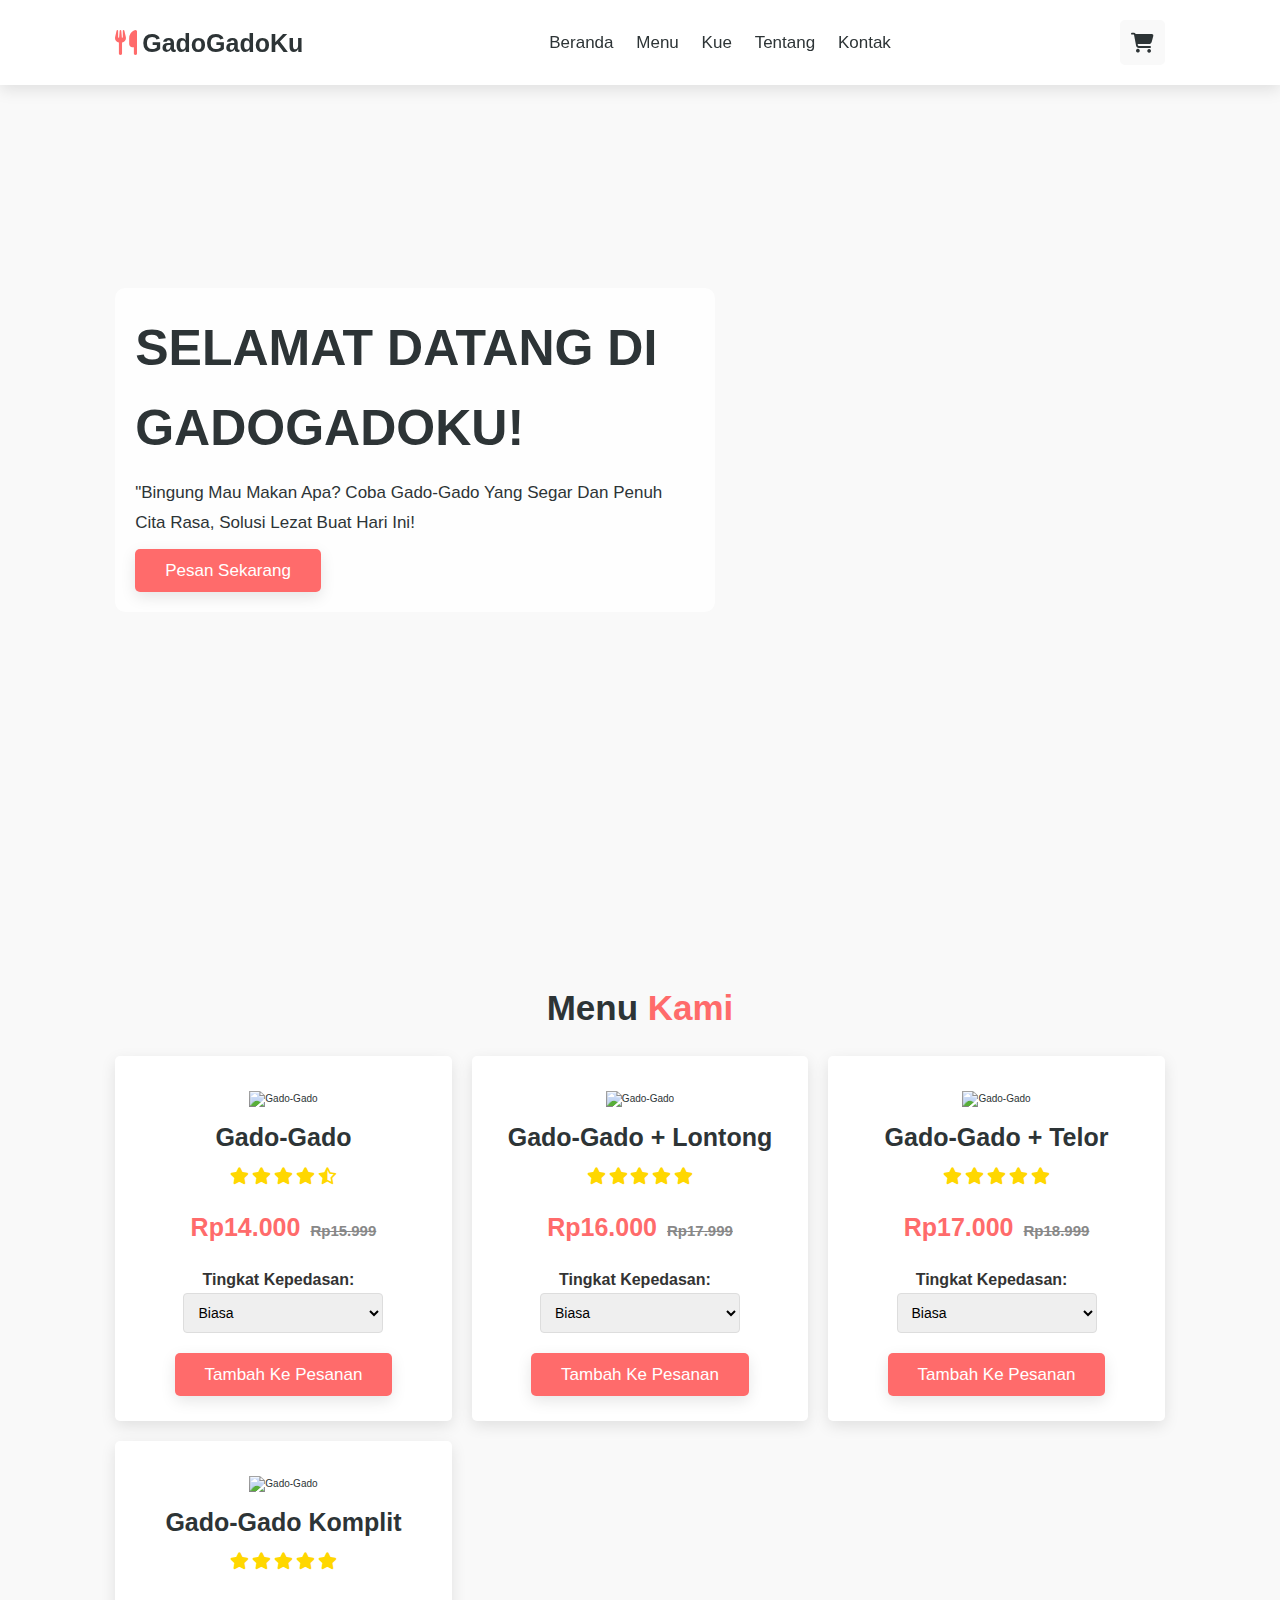
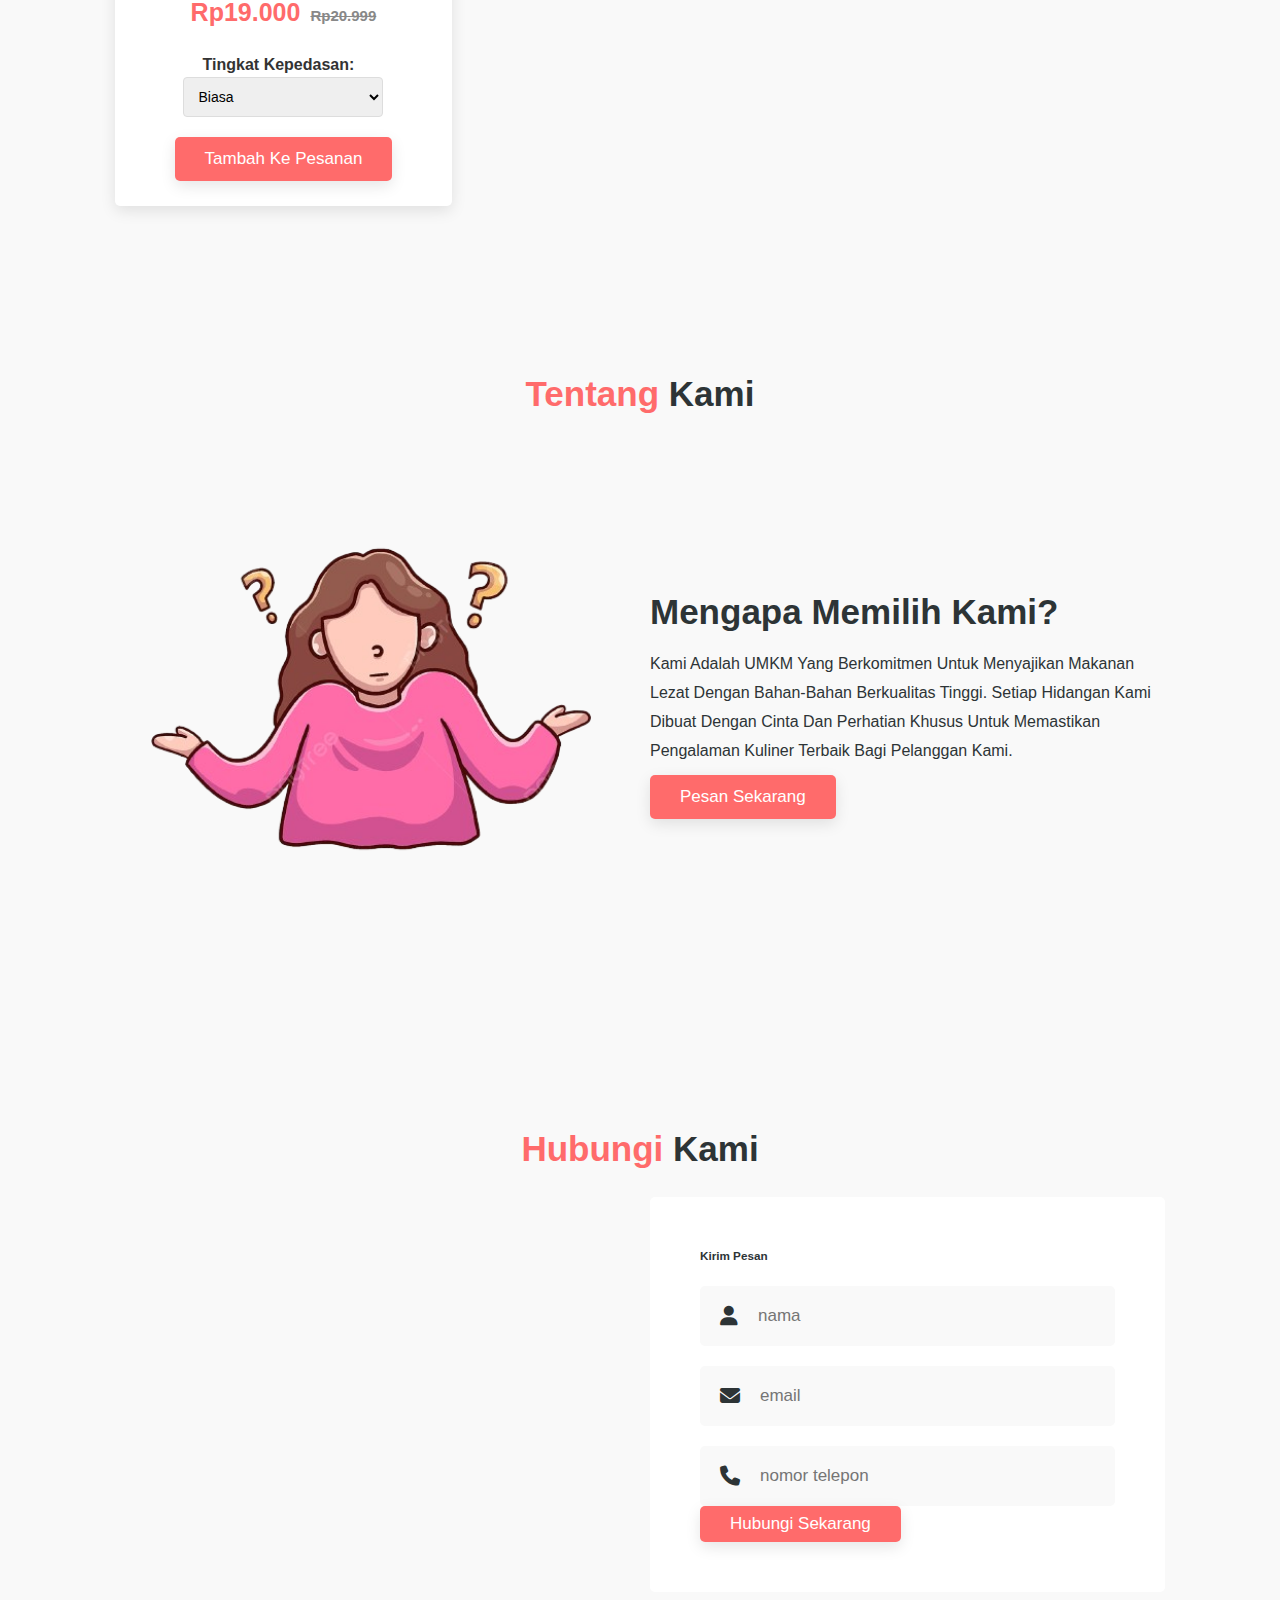
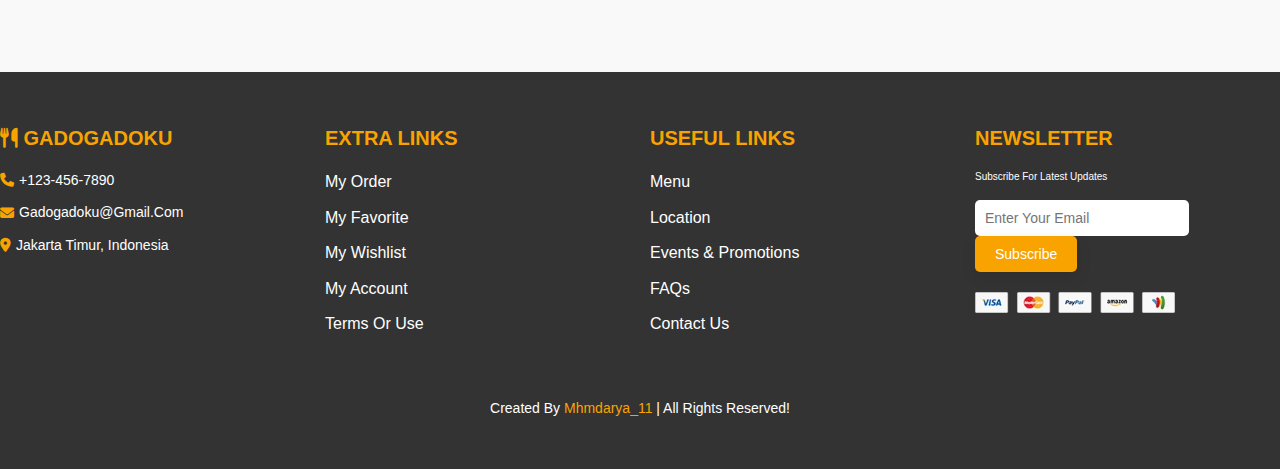
==== commit 810a035e: "besar nyo" ====
--- a/index.html
+++ b/index.html
@@ -11,7 +11,7 @@
 
     <div id="overlay" style="display: none; position: fixed; top: 0; left: 0; width: 100%; height: 100%; background: rgba(0, 0, 0, 0.8); z-index: 1000; backdrop-filter: blur(5px);">
         <div id="closed-message" style="position: absolute; top: 50%; left: 50%; transform: translate(-50%, -50%); text-align: center; color: white; padding: 30px; border-radius: 10px; background-color: rgba(255, 255, 255, 0.1); backdrop-filter: blur(10px); max-width: 90%; box-shadow: 0px 0px 15px rgba(255, 255, 255, 0.2);">
-            <h2 style="font-size: 2em; margin-bottom: 10px;">Maaf, Kami Sudah Tutup</h2>
+            <h2 style="font-size: 2em; margin-bottom: 10px;">Maaf, GadoGadoKu Sudah Tutup</h2>
             <p style="font-size: 1.1em; margin-bottom: 20px;">Silahkan Kembali Lagi Besok</p>
             <p style="font-size: 1.3em; font-weight: bold; color: #ffdd57; margin-bottom: 10px;">10.00 - 16.00</p>
         </div>
@@ -57,7 +57,7 @@
                     <i class="fas fa-star"></i>
                     <i class="far fa-star-half-alt"></i>
                 </div>
-                <div class="price">Rp14.000</div>
+                <div class="price">Rp14.000<span class="old-price">Rp15.999</span></div>
                 <div class="spicy-level">
                     <label for="gado-gado-spicy" class="spicy-label">Tingkat Kepedasan:</label>
                     <select id="gado-gado-spicy" class="spicy-select">
@@ -83,7 +83,7 @@
                     <i class="fas fa-star"></i>
                     <i class="fas fa-star"></i>
                 </div>
-                <div class="price">Rp16.000</div>
+                <div class="price">Rp16.000<span class="old-price">Rp17.999</span></div>
                 <div class="spicy-level">
                     <label for="gado-gado-lontong-spicy" class="spicy-label">Tingkat Kepedasan:</label>
                     <select id="gado-gado-lontong-spicy" class="spicy-select">
@@ -106,7 +106,7 @@
                     <i class="fas fa-star"></i>
                     <i class="fas fa-star"></i>
                 </div>
-                <div class="price">Rp17.000</div>
+                <div class="price">Rp17.000<span class="old-price">Rp18.999</span></div>
                 <div class="spicy-level">
                     <label for="gado-gado-telor-spicy" class="spicy-label">Tingkat Kepedasan:</label>
                     <select id="gado-gado-telor-spicy" class="spicy-select">
@@ -129,7 +129,7 @@
                     <i class="fas fa-star"></i>
                     <i class="fas fa-star"></i>
                 </div>
-                <div class="price">Rp19.000</div>
+                <div class="price">Rp19.000<span class="old-price">Rp20.999</span></div>
                 <div class="spicy-level">
                     <label for="gado-gado-komplit-spicy" class="spicy-label">Tingkat Kepedasan:</label>
                     <select id="gado-gado-komplit-spicy" class="spicy-select">
--- a/css/style.css
+++ b/css/style.css
@@ -195,6 +195,16 @@
     color: var(--primary-color);
     font-weight: bolder;
     margin: 1rem 0;
+}
+
+
+
+.old-price {
+    text-decoration: line-through;
+    color: #888;
+    font-size: 15px;
+    margin-left: 10px;
+    
 }
 
 .about .row {
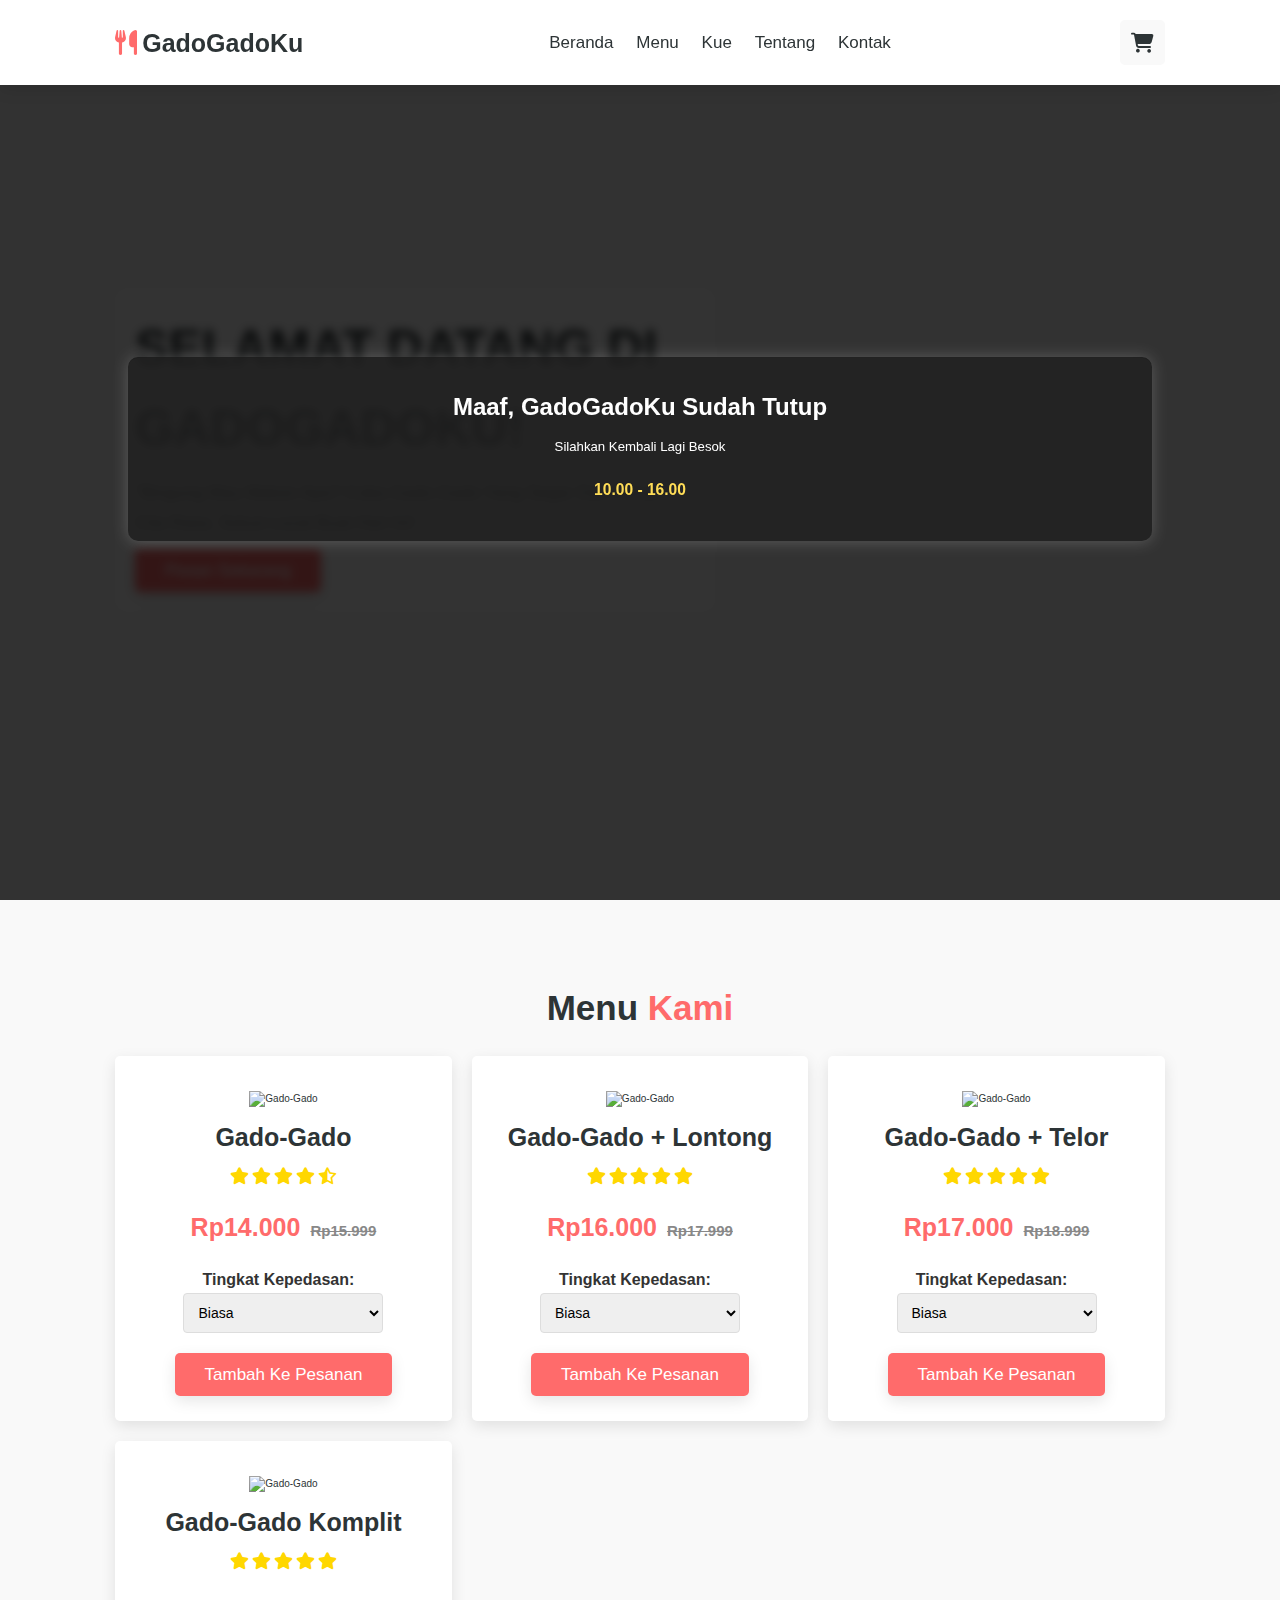
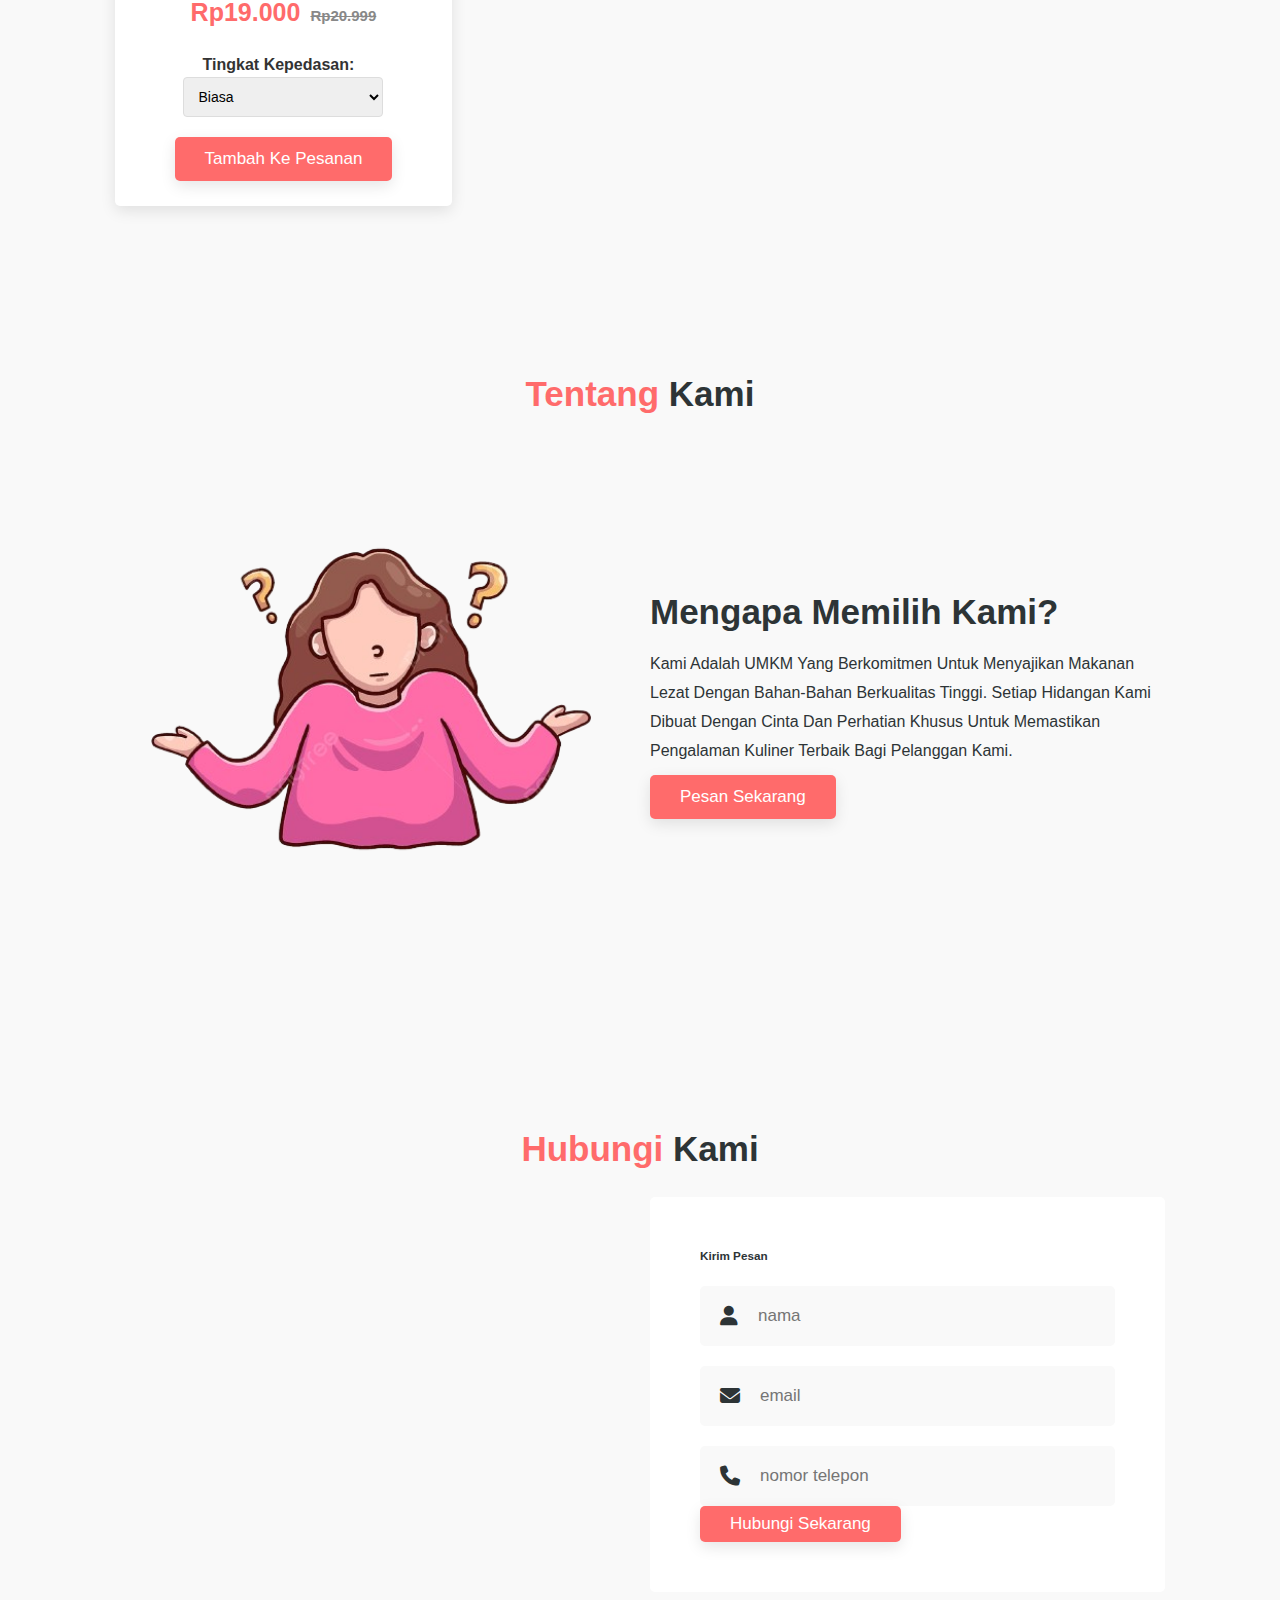
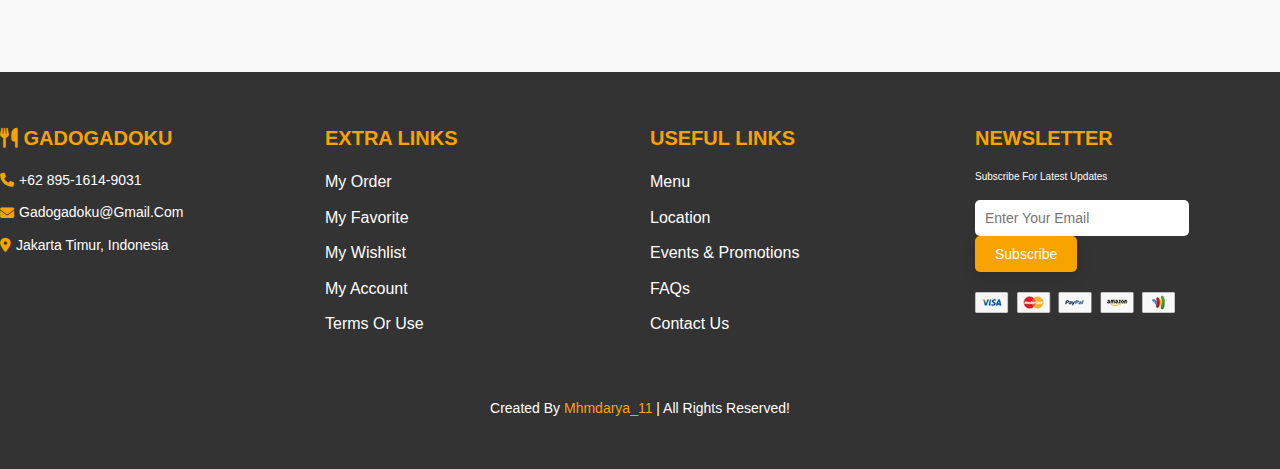
==== commit 970a40b9: "update" ====
--- a/index.html
+++ b/index.html
@@ -205,7 +205,7 @@
 
             <div class="box">
                 <h3><i class="fas fa-utensils"></i> GadoGadoKu</h3>
-                <a href="#" class="links"> <i class="fas fa-phone"></i> +123-456-7890</a>
+                <a href="#" class="links"> <i class="fas fa-phone"></i> +62 895-1614-9031</a>
                 <a href="#" class="links"> <i class="fas fa-envelope"></i> gadogadoku@gmail.com</a>
                 <a href="#" class="links"> <i class="fas fa-map-marker-alt"></i> Jakarta Timur, Indonesia</a>
             </div>
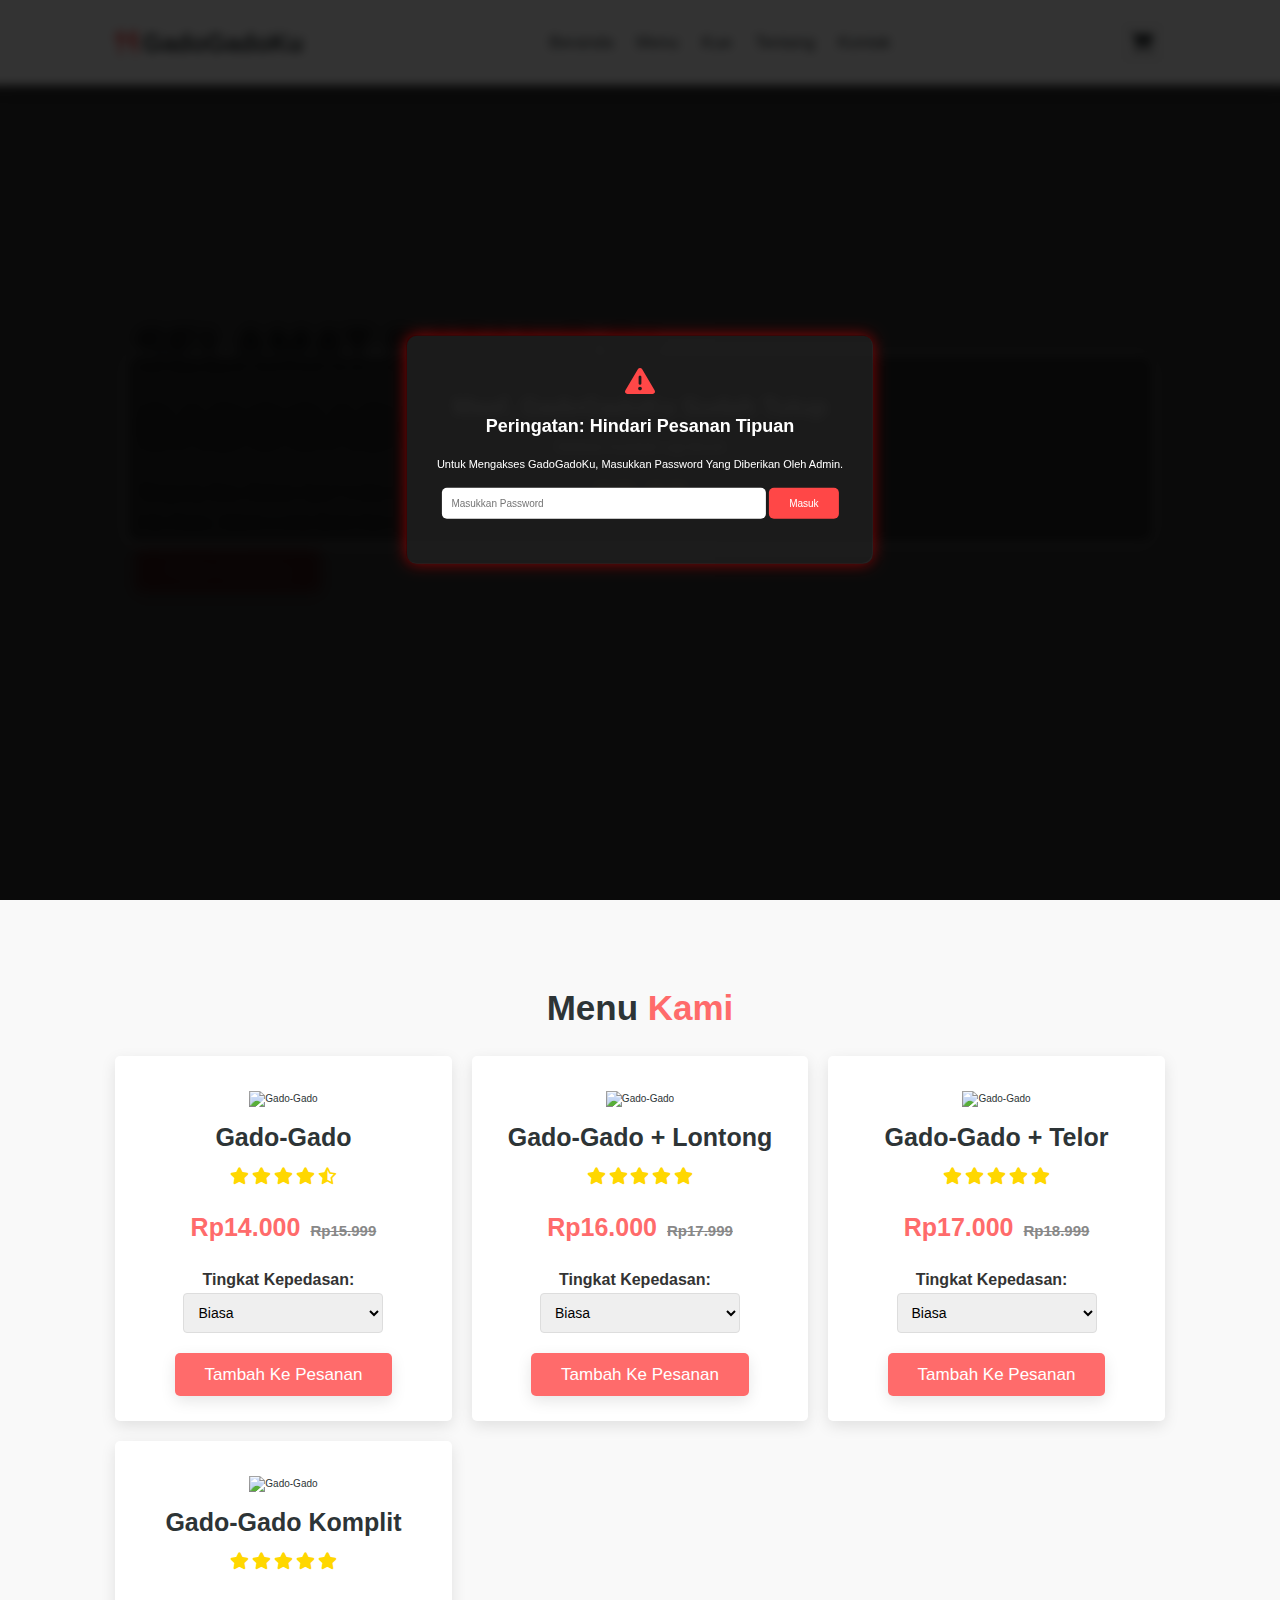
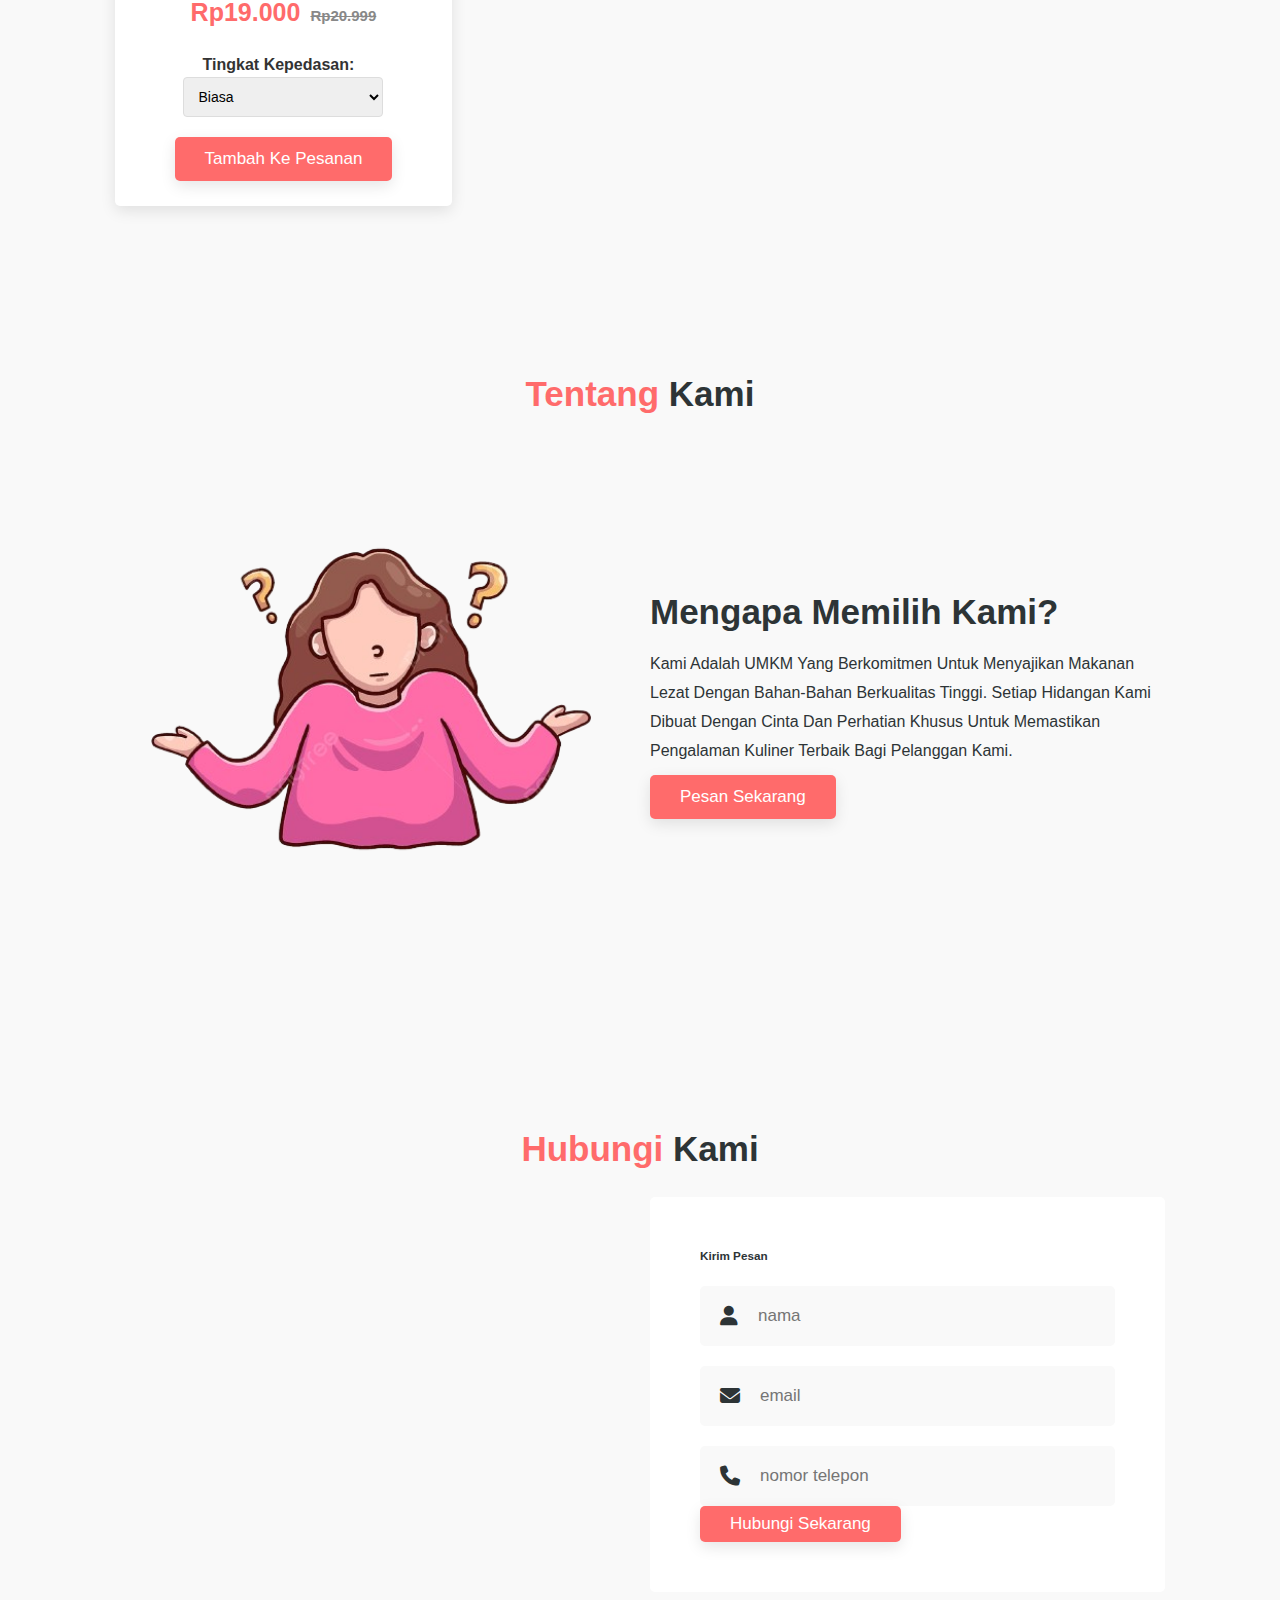
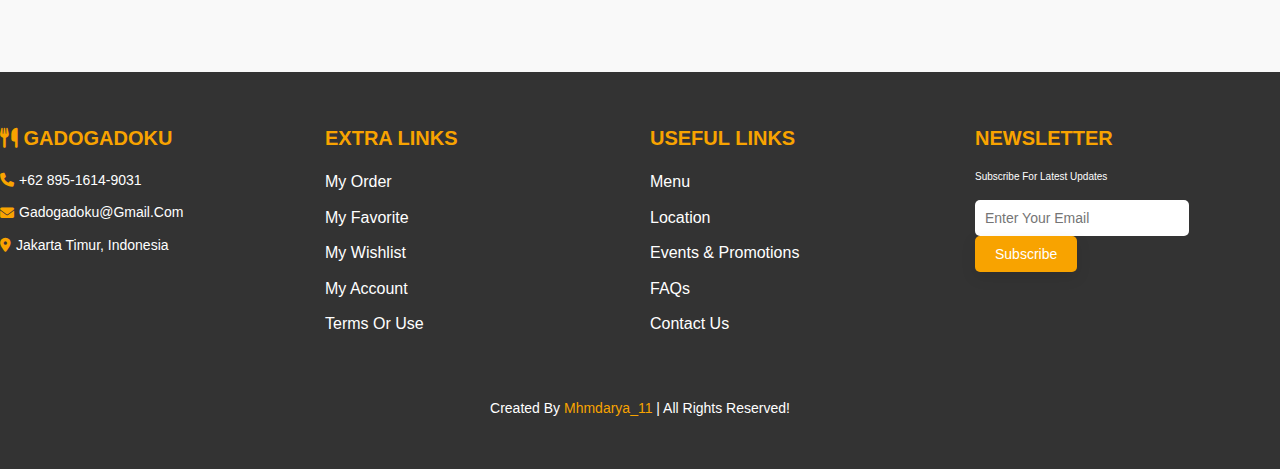
==== commit f7870b71: "Update index.html" ====
--- a/index.html
+++ b/index.html
@@ -186,6 +186,7 @@
             <h2>Ringkasan Pesanan</h2>
             <div id="order-summary"></div>
             <input type="text" id="customer-name" placeholder="Masukkan nama Anda" required>
+            <textarea id="order-notes" placeholder="Tambahkan catatan atau permintaan khusus"></textarea>
             <button id="send-order" class="btn">Kirim Pesanan</button>
         </div>
     </div>
@@ -199,6 +200,18 @@
         </div>
     </div>
 
+    <div id="access-modal" style="display: none; position: fixed; top: 0; left: 0; width: 100%; height: 100%; background: rgba(0, 0, 0, 0.8); z-index: 1000; backdrop-filter: blur(5px);">
+        <div style="position: absolute; top: 50%; left: 50%; transform: translate(-50%, -50%); text-align: center; color: white; padding: 30px; border-radius: 10px; background-color: rgba(255, 255, 255, 0.1); backdrop-filter: blur(10px); max-width: 90%; box-shadow: 0px 0px 15px rgba(255, 0, 0, 0.5);">
+            <i class="fas fa-exclamation-triangle" style="color: #ff4747; font-size: 3em;"></i>
+            <h2 style="font-size: 1.8em; margin: 15px 0;">Peringatan: Hindari Pesanan Tipuan</h2>
+            <p style="font-size: 1.1em;">Untuk mengakses GadoGadoKu, masukkan password yang diberikan oleh admin.</p>
+            <input type="password" id="password-input" placeholder="Masukkan password" style="padding: 10px; font-size: 1em; width: 80%; margin: 15px 0; border-radius: 5px; border: none;">
+            <button onclick="checkPassword()" style="padding: 10px 20px; font-size: 1em; background-color: #ff4747; color: white; border: none; border-radius: 5px; cursor: pointer;">Masuk</button>
+            <p id="error-message" style="color: #ff4747; display: none; margin-top: 10px;">Password salah. Silakan coba lagi.</p>
+        </div>
+    </div>
+    
+
     <section class="footer">
 
         <div class="box-container">
@@ -235,7 +248,7 @@
                     <input type="email" placeholder="enter your email">
                     <input type="submit" value="subscribe" class="btn">
                 </form>
-                <img src="images/payment.png" class="payment" alt="">
+                <!-- <img src="images/payment.png" class="payment" alt=""> -->
             </div>
 
         </div>
@@ -248,4 +261,4 @@
    <script src="js/script.js"></script>
 
 </body>
-</html>+</html>
--- a/css/style.css
+++ b/css/style.css
@@ -623,3 +623,23 @@
 max-width: 400px;
 box-shadow: 0px 4px 8px rgba(0, 0, 0, 0.3);
 }
+
+#order-notes {
+    width: 100%; /* Sesuaikan lebar dengan modal */
+    height: 100px; /* Tinggi default */
+    margin-top: 10px; /* Spasi di atas textarea */
+    padding: 10px; /* Ruang dalam */
+    border: 1px solid #ccc; /* Warna border default */
+    border-radius: 5px; /* Membuat sudut sedikit melengkung */
+    font-size: 13px; /* Ukuran font */
+    font-family: 'Poppins', sans-serif; /* Font pilihan */
+    box-shadow: 0px 2px 4px rgba(0, 0, 0, 0.1); /* Efek bayangan */
+    resize: none; /* Mencegah pengguna mengubah ukuran */
+}
+
+#order-notes:focus {
+    outline: none; /* Hilangkan outline biru default */
+    border-color: #007bff; /* Warna border ketika difokuskan */
+    box-shadow: 0 0 5px rgba(0, 123, 255, 0.5); /* Efek glow pada fokus */
+}
+
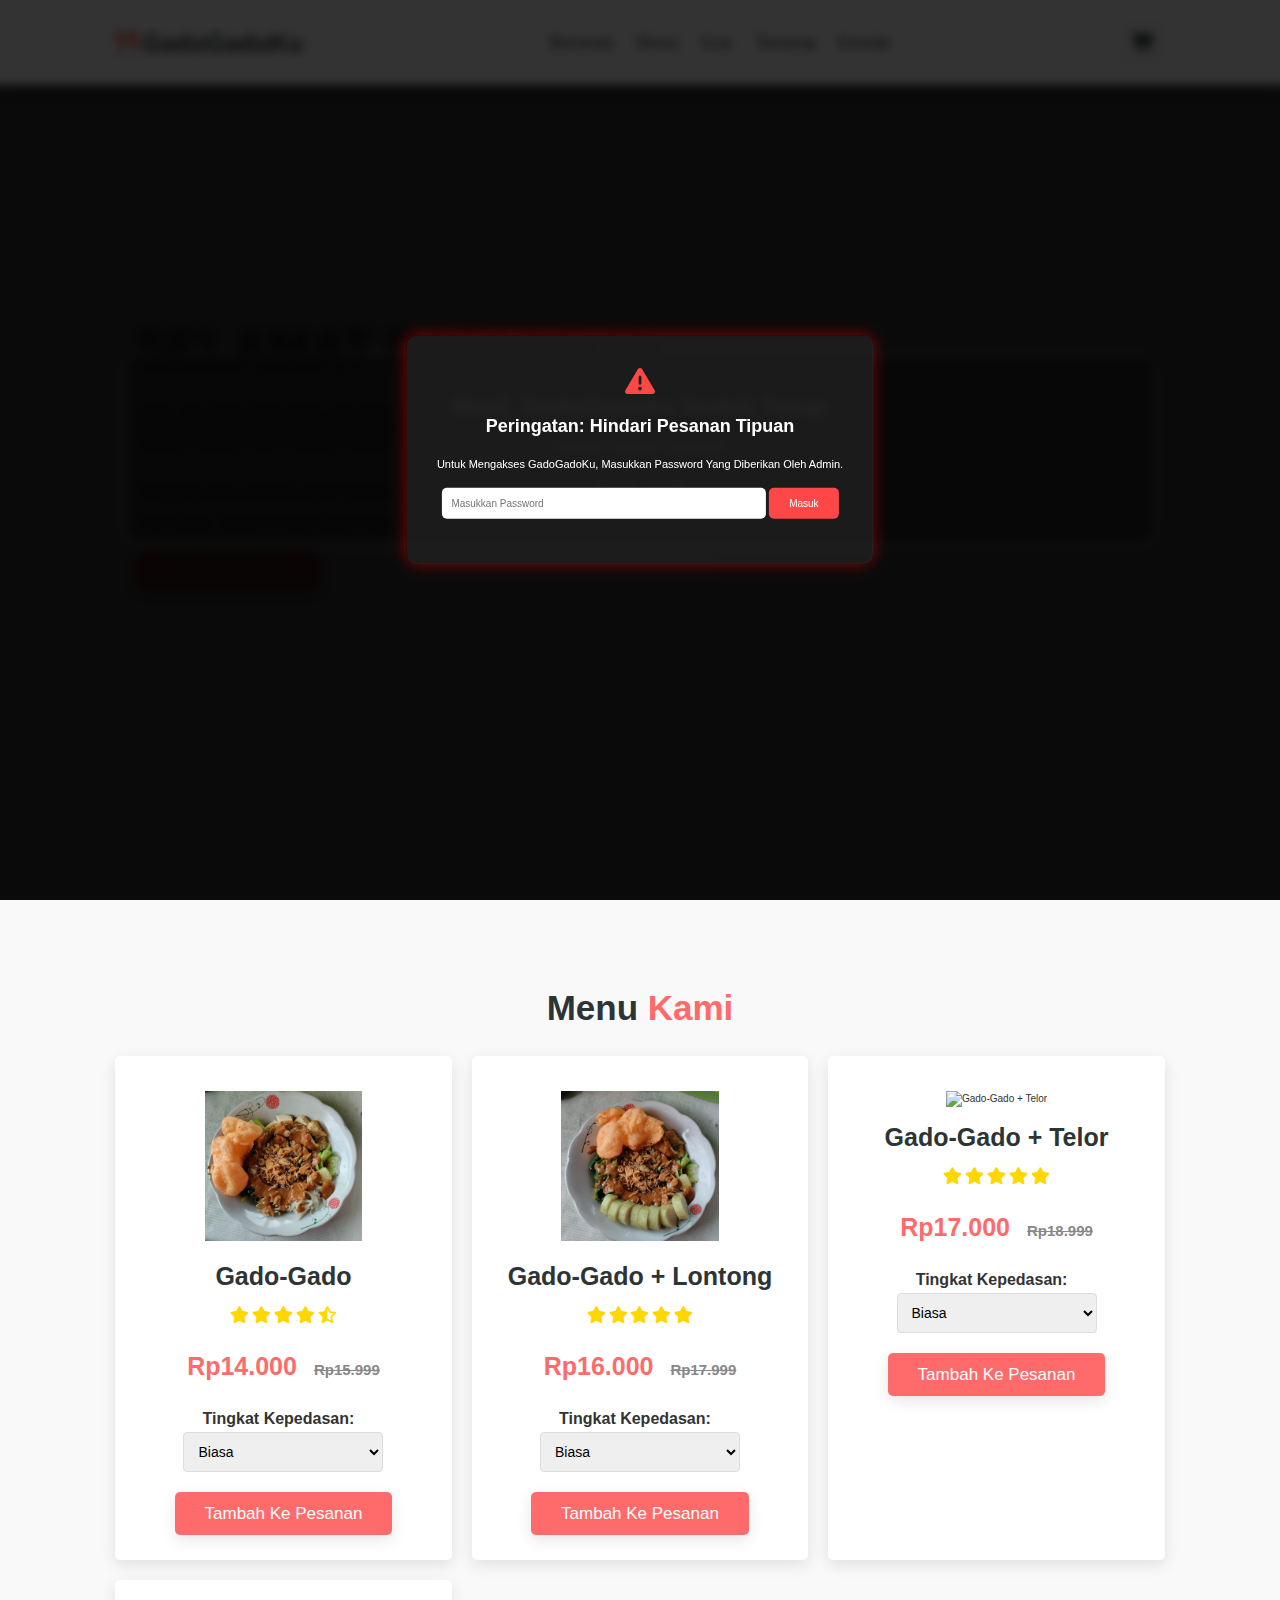
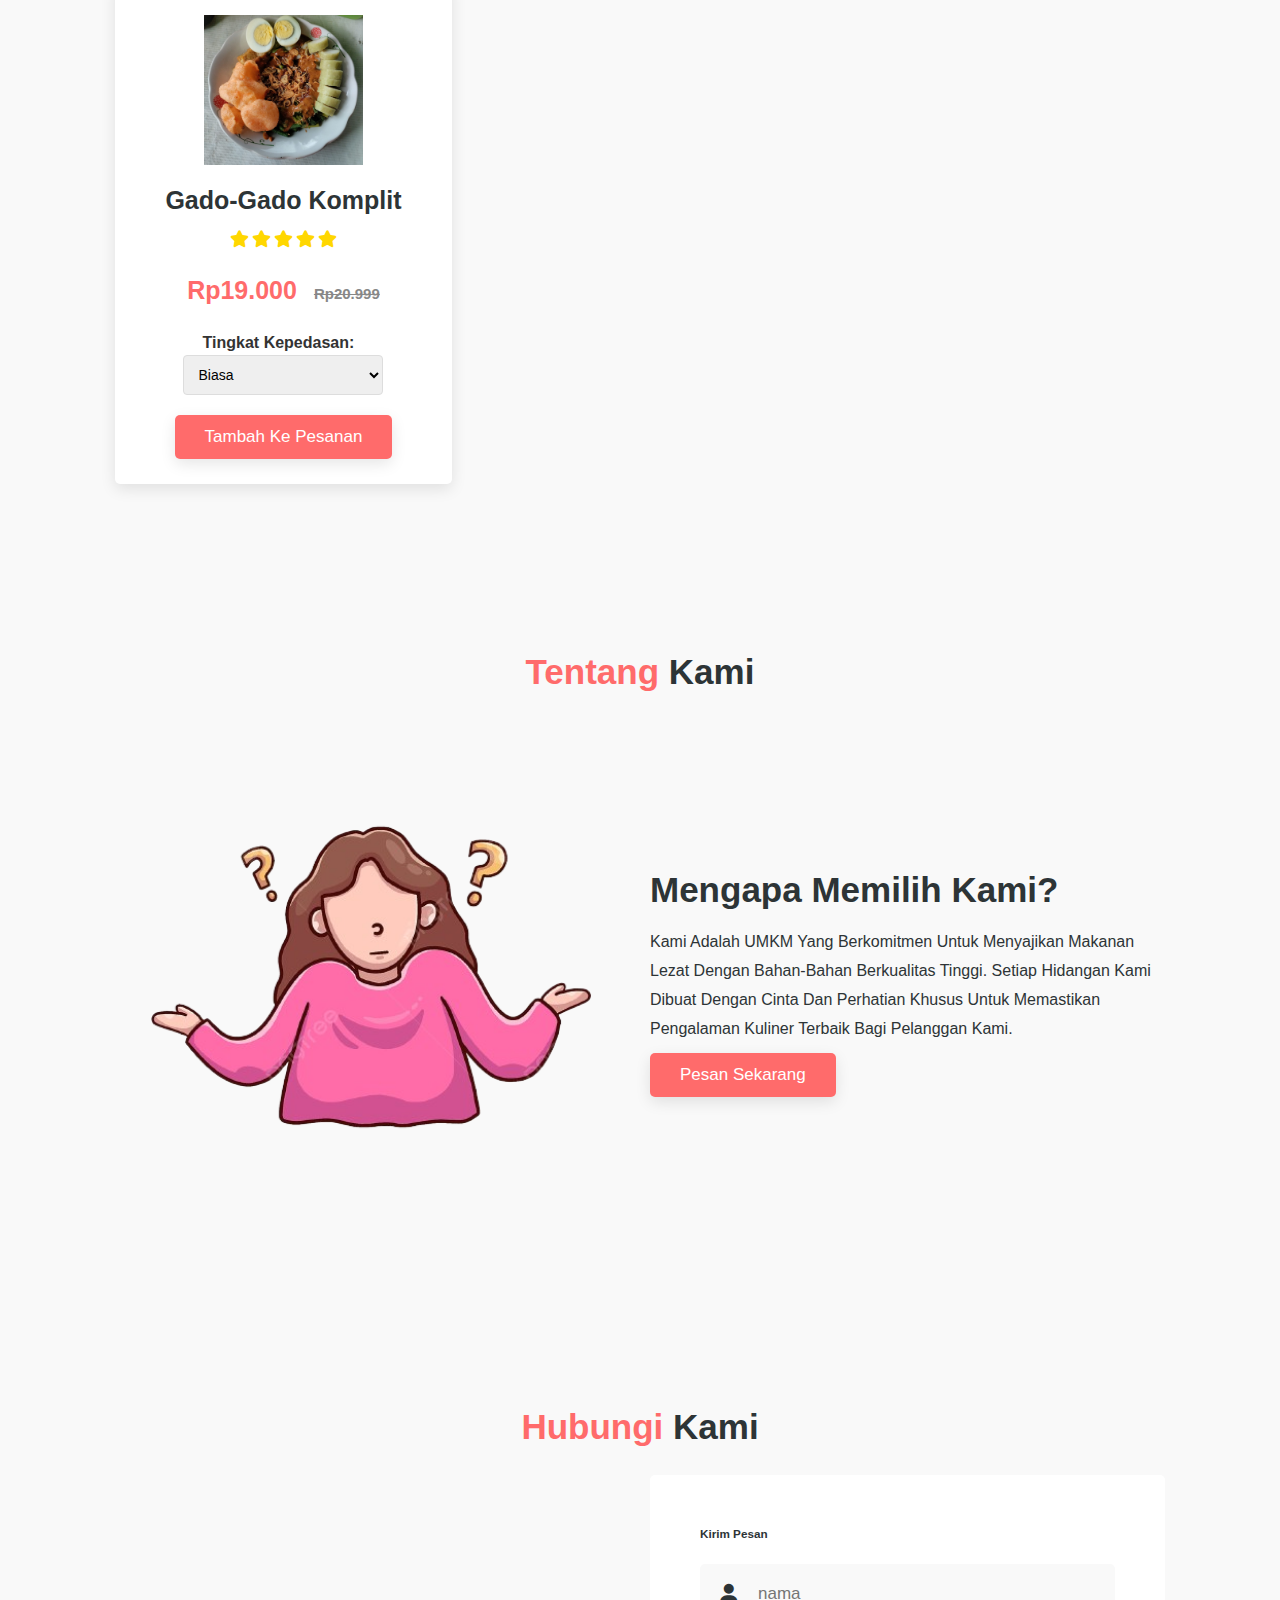
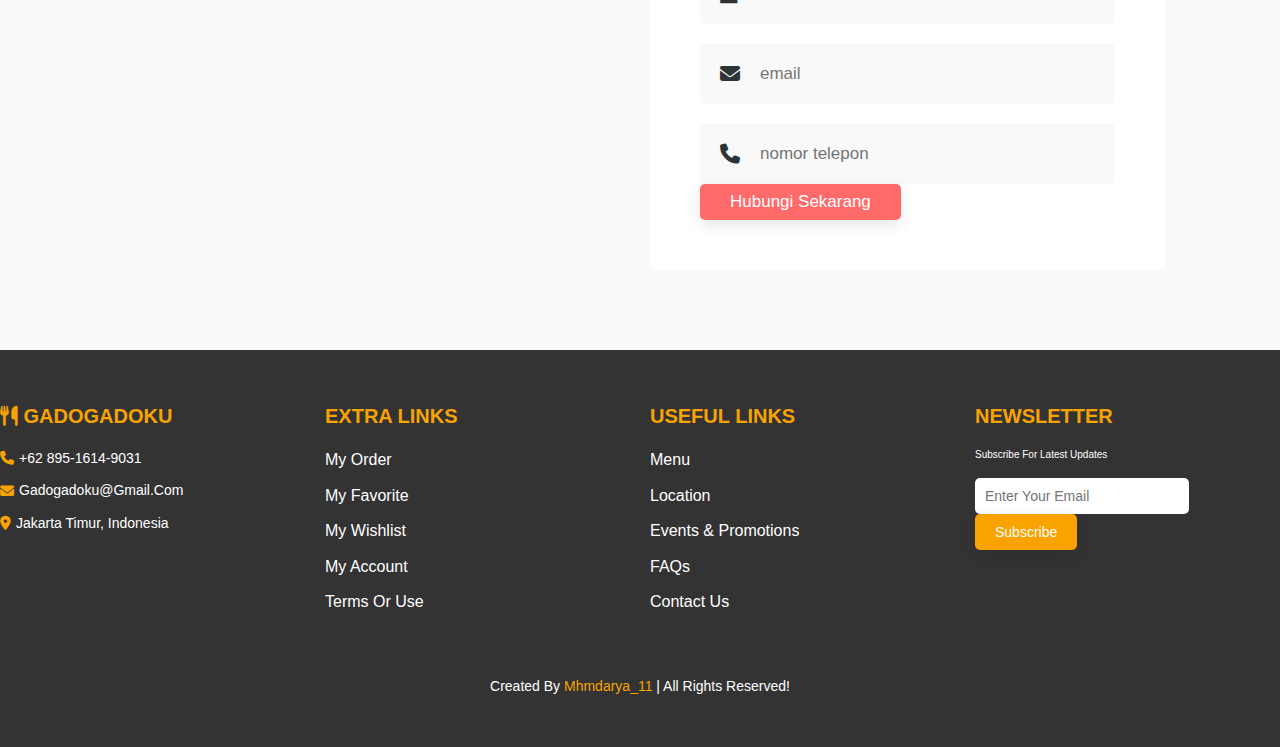
==== commit 1bfeba58: "Update baru" ====
--- a/index.html
+++ b/index.html
@@ -48,8 +48,8 @@
         <h1 class="heading"> menu <span>kami</span> </h1>
         <div class="box-container">
             <div class="box">
-                <img src="https://akcdn.detik.net.id/visual/2017/10/18/fedd2600-3d99-4202-9dd0-6f33c12f75a2_169.jpg?w=720&q=90" alt="Gado-gado">
-                <h3>gado-gado</h3>
+                <img src="images/biasa.jpg" alt="Gado-gado">
+                <h3>Gado-gado</h3>
                 <div class="stars">
                     <i class="fas fa-star"></i>
                     <i class="fas fa-star"></i>
@@ -57,7 +57,7 @@
                     <i class="fas fa-star"></i>
                     <i class="far fa-star-half-alt"></i>
                 </div>
-                <div class="price">Rp14.000<span class="old-price">Rp15.999</span></div>
+                <div class="price">Rp14.000 <span class="old-price">Rp15.999</span></div>
                 <div class="spicy-level">
                     <label for="gado-gado-spicy" class="spicy-label">Tingkat Kepedasan:</label>
                     <select id="gado-gado-spicy" class="spicy-select">
@@ -66,24 +66,20 @@
                         <option value="Pedas">Pedas</option>
                     </select>
                 </div>
-                <a class="btn" onclick="addToOrder('Gado-gado', 14000, 'gado-gado-spicy')">tambah ke pesanan</a>
-            </div>
-
-            
-
-            
-
-            <div class="box">
-                <img src="https://akcdn.detik.net.id/visual/2017/10/18/fedd2600-3d99-4202-9dd0-6f33c12f75a2_169.jpg?w=720&q=90" alt="Gado-gado">
-                <h3>gado-gado + lontong</h3>
-                <div class="stars">
-                    <i class="fas fa-star"></i>
-                    <i class="fas fa-star"></i>
-                    <i class="fas fa-star"></i>
-                    <i class="fas fa-star"></i>
-                    <i class="fas fa-star"></i>
-                </div>
-                <div class="price">Rp16.000<span class="old-price">Rp17.999</span></div>
+                <a class="btn" onclick="addToOrder('Gado-gado', 14000, 'gado-gado-spicy')">Tambah ke Pesanan</a>
+            </div>
+            
+            <div class="box">
+                <img src="images/lontong.jpg" alt="Gado-gado + Lontong">
+                <h3>Gado-gado + Lontong</h3>
+                <div class="stars">
+                    <i class="fas fa-star"></i>
+                    <i class="fas fa-star"></i>
+                    <i class="fas fa-star"></i>
+                    <i class="fas fa-star"></i>
+                    <i class="fas fa-star"></i>
+                </div>
+                <div class="price">Rp16.000 <span class="old-price">Rp17.999</span></div>
                 <div class="spicy-level">
                     <label for="gado-gado-lontong-spicy" class="spicy-label">Tingkat Kepedasan:</label>
                     <select id="gado-gado-lontong-spicy" class="spicy-select">
@@ -92,21 +88,20 @@
                         <option value="Pedas">Pedas</option>
                     </select>
                 </div>
-                <a class="btn" onclick="addToOrder('Gado-gado + lontong', 16000, 'gado-gado-lontong-spicy')">tambah ke pesanan</a>
-            </div>
-
-
-            <div class="box">
-                <img src="https://akcdn.detik.net.id/visual/2017/10/18/fedd2600-3d99-4202-9dd0-6f33c12f75a2_169.jpg?w=720&q=90" alt="Gado-gado">
-                <h3>gado-gado + telor</h3>
-                <div class="stars">
-                    <i class="fas fa-star"></i>
-                    <i class="fas fa-star"></i>
-                    <i class="fas fa-star"></i>
-                    <i class="fas fa-star"></i>
-                    <i class="fas fa-star"></i>
-                </div>
-                <div class="price">Rp17.000<span class="old-price">Rp18.999</span></div>
+                <a class="btn" onclick="addToOrder('Gado-gado + Lontong', 16000, 'gado-gado-lontong-spicy')">Tambah ke Pesanan</a>
+            </div>
+            
+            <div class="box">
+                <img src="https://cdn.yummy.co.id/content-images/images/20221122/dTBLNnQahTU0WPT1IS7hf1EZRPRgUXvD-31363639313032393438d41d8cd98f00b204e9800998ecf8427e.jpg?x-oss-process=image/resize,w_388,h_388,m_fixed,x-oss-process=image/format,webp" alt="Gado-gado + Telor">
+                <h3>Gado-gado + Telor</h3>
+                <div class="stars">
+                    <i class="fas fa-star"></i>
+                    <i class="fas fa-star"></i>
+                    <i class="fas fa-star"></i>
+                    <i class="fas fa-star"></i>
+                    <i class="fas fa-star"></i>
+                </div>
+                <div class="price">Rp17.000 <span class="old-price">Rp18.999</span></div>
                 <div class="spicy-level">
                     <label for="gado-gado-telor-spicy" class="spicy-label">Tingkat Kepedasan:</label>
                     <select id="gado-gado-telor-spicy" class="spicy-select">
@@ -115,21 +110,20 @@
                         <option value="Pedas">Pedas</option>
                     </select>
                 </div>
-                <a class="btn" onclick="addToOrder('Gado-gado + telor', 17000, 'gado-gado-telor-spicy')">tambah ke pesanan</a>
-            </div>
-
-
-            <div class="box">
-                <img src="https://akcdn.detik.net.id/visual/2017/10/18/fedd2600-3d99-4202-9dd0-6f33c12f75a2_169.jpg?w=720&q=90" alt="Gado-gado">
-                <h3>gado-gado komplit</h3>
-                <div class="stars">
-                    <i class="fas fa-star"></i>
-                    <i class="fas fa-star"></i>
-                    <i class="fas fa-star"></i>
-                    <i class="fas fa-star"></i>
-                    <i class="fas fa-star"></i>
-                </div>
-                <div class="price">Rp19.000<span class="old-price">Rp20.999</span></div>
+                <a class="btn" onclick="addToOrder('Gado-gado + Telor', 17000, 'gado-gado-telor-spicy')">Tambah ke Pesanan</a>
+            </div>
+            
+            <div class="box">
+                <img src="images/komplit.jpg" alt="Gado-gado Komplit">
+                <h3>Gado-gado Komplit</h3>
+                <div class="stars">
+                    <i class="fas fa-star"></i>
+                    <i class="fas fa-star"></i>
+                    <i class="fas fa-star"></i>
+                    <i class="fas fa-star"></i>
+                    <i class="fas fa-star"></i>
+                </div>
+                <div class="price">Rp19.000 <span class="old-price">Rp20.999</span></div>
                 <div class="spicy-level">
                     <label for="gado-gado-komplit-spicy" class="spicy-label">Tingkat Kepedasan:</label>
                     <select id="gado-gado-komplit-spicy" class="spicy-select">
@@ -138,8 +132,8 @@
                         <option value="Pedas">Pedas</option>
                     </select>
                 </div>
-                <a class="btn" onclick="addToOrder('Gado-gado komplit', 19000, 'gado-gado-komplit-spicy')">tambah ke pesanan</a>
-            </div>            
+                <a class="btn" onclick="addToOrder('Gado-gado Komplit', 19000, 'gado-gado-komplit-spicy')">Tambah ke Pesanan</a>
+            </div>                  
             
         </div>
     </section>
